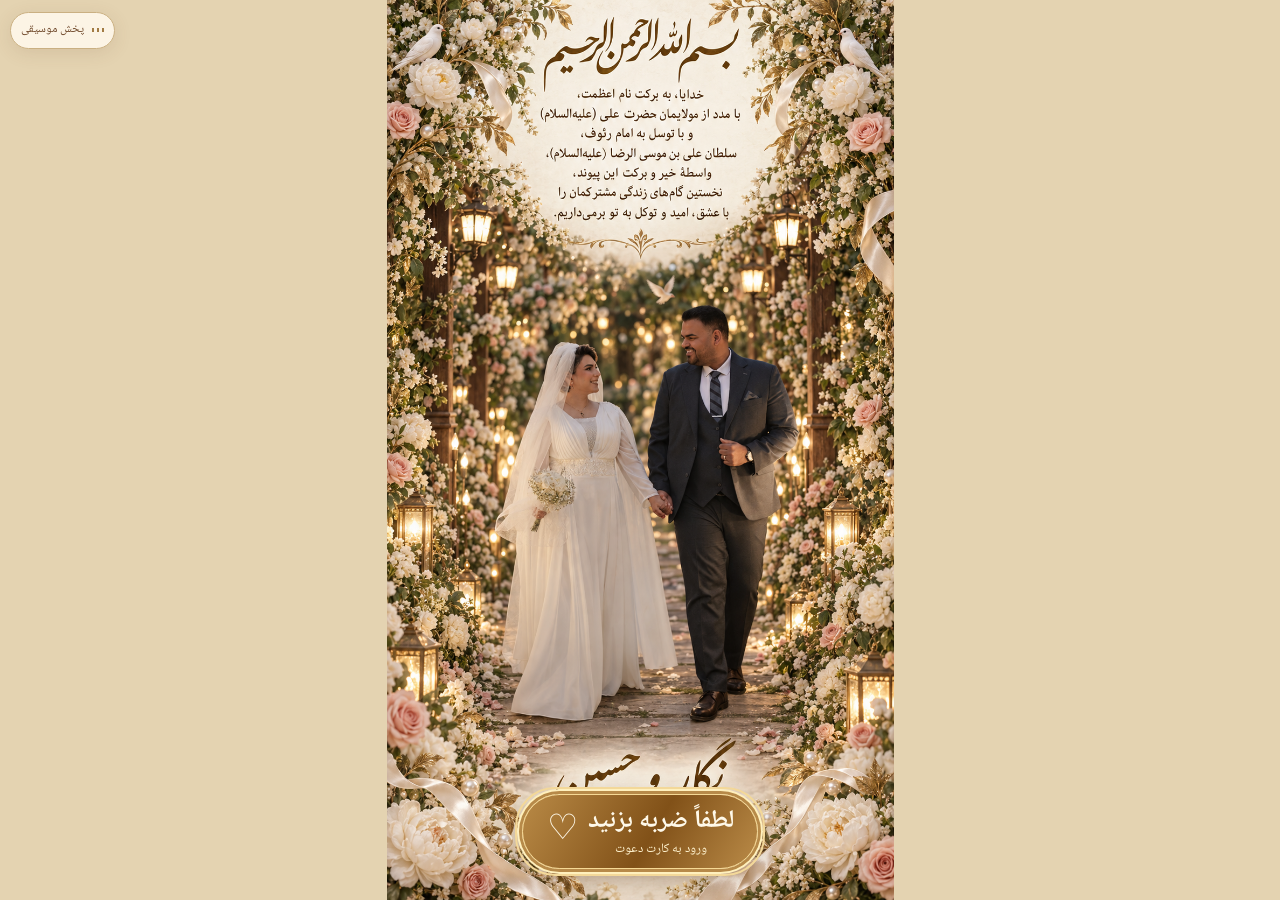
==== index.html @ 32329f30 "Make cover entry and scroll guidance clear and prominent" ====
<!doctype html>
<html lang="fa" dir="rtl">
<head>
<meta charset="utf-8"><meta name="viewport" content="width=device-width,initial-scale=1,viewport-fit=cover"><meta name="theme-color" content="#f6eedf"><meta name="referrer" content="no-referrer"><meta name="description" content="به جشن آغاز زندگی مشترک نگار و حسین دعوتید؛ چهارشنبه ۲۲ مهر ۱۴۰۵، باغ تالار قصر لِنا."><title>دعوت‌نامهٔ عاشقانهٔ نگار و حسین</title>
<link rel="preload" href="assets/NotoNaskh.ttf" as="font" type="font/ttf" crossorigin><link rel="preload" href="assets/NotoNastaliq.ttf" as="font" type="font/ttf" crossorigin><link rel="stylesheet" href="wedding.css?v=9">
<link rel="stylesheet" href="cover-motion.css?v=10c"><link rel="stylesheet" href="aqd.css?v=13"><link rel="stylesheet" href="navigation-cues.css?v=14"></head>
<body class="gate-open">
<section class="cover" id="gate" aria-label="کاور دعوت‌نامه نگار و حسین">
<img class="cover-photo" src="assets/cover.png" width="941" height="1672" fetchpriority="high" alt="نگار و حسین در میان گل‌های سفید و صورتی و پرندگان سفید؛ آغاز زندگی مشترک با عشق و توکل به خدا">
<div class="sr-only"><h1>به نام خدایی که نگار رو آفرید</h1><p>خدایا، به برکت نام اعظمت، با مدد از مولایمان حضرت علی علیه‌السلام و با توسل به امام رئوف، سلطان علی بن موسی الرضا علیه‌السلام، نخستین گام‌های زندگی مشترکمان را با عشق، امید و توکل به تو برمی‌داریم.</p></div>
<button id="enter-button" class="heart-button" type="button"><span class="entry-copy"><strong>لطفاً ضربه بزنید</strong><small>ورود به کارت دعوت</small></span><span class="button-heart" aria-hidden="true">♡</span></button>
<div class="cover-shutter shutter-left" aria-hidden="true"><img src="assets/cover.png" alt=""><i class="portal-flowers"></i></div><div class="cover-shutter shutter-right" aria-hidden="true"><img src="assets/cover.png" alt=""><i class="portal-flowers"></i></div><div class="portal-glow" aria-hidden="true"></div><div class="gate-flight" aria-hidden="true"><span class="portal-bird portal-bird-a"></span><span class="portal-bird portal-bird-b"></span></div>
</section>
<div id="card" hidden>
<div class="garden-background" aria-hidden="true"></div>
<button id="scroll-guide" class="scroll-guide" type="button" data-next-chapter hidden><span>ادامهٔ کارت پایین‌تر است</span><strong>صفحه را پایین ببرید</strong><span class="guide-arrow" aria-hidden="true">↓</span></button>

<main>
<section class="scene opening" id="welcome"><div class="floral-frame"><div class="focus-content">
<p class="eyebrow">به نام خدایی که نگار رو آفرید</p>
<p class="dedication">قصهٔ ما، به زیباترین فصلش رسید…</p>
<h1 class="couple-title" tabindex="-1" aria-label="نگار تگرگی و حسین کریمی"><span class="first-name bride-name">نگار</span><span class="couple-and" aria-hidden="true">و</span><span class="first-name groom-name">حسین</span><span class="surname bride-surname">تگرگی</span><span class="surname groom-surname">کریمی</span></h1>
<div class="fine-rule" aria-hidden="true"><span>♡</span></div>
<p class="opening-line">از میان تمام اتفاق‌های جهان،<br>ما به یکدیگر رسیدیم…</p>
<p class="opening-note">و حالا، آغاز «همیشه»‌مان را<br>با حضور شما جشن می‌گیریم.</p>
<p class="date-line">چهارشنبه، ۲۲ مهر ۱۴۰۵</p>
<button class="scroll-hint" type="button" data-next-chapter><strong>ادامهٔ کارت را ببینید</strong><span class="scroll-instruction">صفحه را پایین ببرید یا اینجا ضربه بزنید</span><span class="scroll-chevron" aria-hidden="true">⌄<br>⌄</span></button>
</div></div></section>
<section class="scene aqd-scene" id="aqd-invitation" aria-labelledby="aqd-title" hidden><div class="floral-frame"><div class="focus-content">
<p class="eyebrow">دعوتی ویژه، برای عزیزانِ نزدیکِ دل</p>
<h2 id="aqd-title">کنارِ سفرهٔ عقدمان</h2>
<div class="aqd-rings" aria-hidden="true"><i></i><i></i></div>
<p>پیش از آغاز جشن، دلمان می‌خواهد شیرین‌ترین «بله» زندگی‌مان را در جمعی صمیمی، با حضور شما و دعای خیرتان به زبان بیاوریم.</p>
<div class="aqd-time"><span>مهمان ویژهٔ مراسم عقد ما هستید</span><strong>ساعت ۶ عصر</strong><span>چهارشنبه، ۲۲ مهر ۱۴۰۵</span></div>
<p>خوشحال می‌شویم از ساعت شش عصر، کنار سفرهٔ عقد همراهمان باشید؛ تا نخستین لحظه‌های این پیوند، با مهر شما ماندگار شود.</p>
<p class="aqd-place">باغ تالار قصر لِنا</p>
<p class="aqd-after">و پس از آن، از ساعت هفت، جشن را با هم ادامه می‌دهیم.</p>
</div></div></section>
<section class="scene letter" id="invitation"><div class="floral-frame"><div class="focus-content">
<p class="eyebrow">نامه‌ای به عزیزترین‌هایمان</p><h2>این شادی، با شما کامل می‌شود</h2><p class="guest-name" id="hero-guest" hidden></p><p class="capacity" id="invited-label" hidden></p>
<p>دلمان می‌خواهد وقتی سال‌ها بعد از شب عروسی‌مان حرف می‌زنیم، میان خاطره‌ها، صدای خندهٔ شما باشد؛ گرمیِ نگاهتان و شوقِ لحظه‌هایی که کنار هم گذراندیم.</p>
<p>قصهٔ همراهیِ ما به شبی رسیده که قرار است آغاز یک عمر باشد؛ و برای این آغاز، چه آرزویی شیرین‌تر از بودنِ شما کنارمان؟</p>
<p>بیایید کنار هم بخندیم، برقصیم و خاطره بسازیم. حضور شما برای ما فقط آمدن به یک جشن نیست؛ سهمی عزیز از قشنگ‌ترین شب زندگی‌مان است.</p>
<p class="calligraphy closing-line">این شب، با شما خاطره می‌شود</p>
</div></div></section>
<section class="scene ceremony" id="schedule"><div class="floral-frame"><div class="focus-content">
<p class="eyebrow">قرارِ عاشقانهٔ ما</p><h2>شبی برای همیشه</h2><p class="date-line">چهارشنبه، ۲۲ مهر ۱۴۰۵</p>
<div class="timeline" id="timeline"></div>

</div></div></section>
<section class="scene countdown-scene" aria-labelledby="countdown-title"><div class="floral-frame"><div class="focus-content">
<p class="eyebrow">هر لحظه، نزدیک‌تر به شما</p><h2 id="countdown-title">تا شبِ یکی شدن</h2>
<p>هر روز که می‌گذرد، شوقِ دیدارتان بیشتر می‌شود؛<br>تا شبی که دست در دست هم، کنار شما جشن بگیریم.</p>
<div class="countdown-grid" aria-label="زمان باقی‌مانده تا مراسم"><div><strong data-unit="days">۰</strong><span>روز</span></div><div><strong data-unit="hours">۰</strong><span>ساعت</span></div><div><strong data-unit="minutes">۰</strong><span>دقیقه</span></div><div><strong data-unit="seconds">۰</strong><span>ثانیه</span></div></div>
<p class="calligraphy closing-line">چه خوش باشد این دیدار…</p>
</div></div></section>

<section class="scene rsvp-scene" id="rsvp"><div class="floral-frame"><div class="focus-content">
<p class="eyebrow">چشم‌به‌راه پاسخ شما هستیم</p><h2>کنارمان خواهید بود؟</h2>
<p>از همین حالا، به دیدنتان دل‌خوشیم. برای اینکه همه‌چیز را برای پذیرایی از شما و همراهان عزیزتان آماده کنیم، همین‌جا خبر آمدنتان را به ما بدهید.</p><p class="capacity" id="rsvp-capacity"></p>
<form id="rsvp-form" action="https://formspree.io/f/mzezrgra" method="post">
<input type="hidden" name="_subject" value="پاسخ کارت عروسی نگار و حسین"><input type="hidden" name="guest_id" id="guest-id">
<label for="rsvp-name">نام و نام خانوادگی شما</label><input name="name" id="rsvp-name" autocomplete="name" maxlength="160" required placeholder="نام عزیز شما">
<fieldset class="attendance"><legend>در این شب کنار ما هستید؟</legend><label class="choice"><input type="radio" name="attendance" value="yes" required><span>با عشق، کنارتان هستیم</span></label><label class="choice"><input type="radio" name="attendance" value="no" required><span>از دور، به شادی‌تان دل می‌دهیم</span></label></fieldset>
<div id="attendance-details"><div id="count-field"><label for="confirmed-count">تعداد کل مهمان‌ها، با احتساب خودتان</label><select name="count" id="confirmed-count" required></select></div><div id="extra-guests"></div></div>
<label for="guest-message">چند کلمه از دل شما، برای دل ما <small>اختیاری</small></label><textarea id="guest-message" name="message" rows="4" maxlength="1000" placeholder="آرزو، دعای خیر یا یادگاریِ مهربان شما…"></textarea>
<div class="honey" aria-hidden="true"><label>این قسمت را خالی بگذارید<input name="_gotcha" tabindex="-1" autocomplete="off"></label></div>
<button class="gold-button submit-button" type="submit">ثبت پاسخ با مهر <span aria-hidden="true">♡</span></button><p class="form-status" id="form-status" role="status" aria-live="polite"></p>
</form>
<p class="farewell">ممنون که در قصهٔ زندگی ما حضور دارید؛<br>چه در کنارمان، چه با مهری که از دور می‌فرستید.</p><p class="calligraphy signature">با عشق، نگار و حسین</p>
</div></div></section>
<section class="scene location-scene" id="location"><div class="floral-frame"><div class="focus-content">
<p class="eyebrow">نشانیِ یک شب به‌یادماندنی</p><h2>قرارمان در باغ</h2>
<div class="venue-name">باغ تالار قصر لِنا</div>
<p>در میان روشنایی باغ و عطر گل‌ها،<br>چشم‌به‌راه قدم‌های پرمهرتان هستیم.</p>
<p class="venue-address">بومهن، خیابان امام خمینی، خیابان کامیون‌داران</p>
<nav class="map-options" aria-label="انتخاب مسیریاب"><a href="https://maps.app.goo.gl/c9f9Rj69gz3WzVfR7" target="_blank" rel="noopener noreferrer"><svg viewBox="0 0 24 32" aria-hidden="true"><path fill="#4285f4" d="M12 0A12 12 0 0 0 0 12c0 8 12 20 12 20s12-12 12-20A12 12 0 0 0 12 0Z"/><path fill="#34a853" d="m12 32 8-13-8-4-8 4Z"/><path fill="#fbbc04" d="M0 12c0 4 2 7 4 10l8-10Z"/><path fill="#ea4335" d="M12 0A12 12 0 0 0 1 7l11 5Z"/><circle cx="12" cy="12" r="4.3" fill="white"/></svg><span>گوگل‌مپ</span></a><a href="https://nshn.ir/2eQbvksDPxtXQ-" target="_blank" rel="noopener noreferrer"><img src="assets/neshan-logo.png" alt="" width="30" height="30"><span>نشان</span></a><a href="https://waze.com/ul/htnkghw7t2" target="_blank" rel="noopener noreferrer"><img src="assets/waze.svg" alt="" width="30" height="30"><span>ویز</span></a></nav>
<div class="map-preview">
<iframe title="نمای هوایی باغ تالار قصر لِنا و راه‌های اطراف" loading="lazy" referrerpolicy="no-referrer-when-downgrade" src="https://maps.google.com/maps?cid=6140783805081963229&amp;hl=fa&amp;z=10&amp;t=k&amp;output=embed" tabindex="-1"></iframe>
<a class="map-open" href="https://maps.app.goo.gl/c9f9Rj69gz3WzVfR7" target="_blank" rel="noopener noreferrer" aria-label="باز کردن نقشهٔ باغ تالار قصر لِنا در گوگل مپ"><span>لمس کنید؛ قرارمان اینجاست ↗</span></a>
</div>
<a class="gold-button map-button" href="https://www.google.com/maps/dir/?api=1&amp;destination=35.7189859%2C51.8824581&amp;travelmode=driving" target="_blank" rel="noopener noreferrer">مسیریابی از محل شما</a>
</div></div></section>
</main>
<footer><p>۲۲ مهر ۱۴۰۵ <span aria-hidden="true">♡</span> آغازِ همیشهٔ ما</p></footer>
</div>
<button class="music-control paused" id="music-control" type="button" aria-label="پخش موسیقی" aria-pressed="false"><span class="music-bars" aria-hidden="true"><i></i><i></i><i></i></span><span id="music-label">پخش موسیقی</span></button>
<audio id="cover-music" loop autoplay preload="auto"><source src="assets/cover-music-v8.mp3" type="audio/mpeg"></audio>
<audio id="music" loop preload="metadata"><source src="assets/shodi-nooram.mp3" type="audio/mpeg"></audio>
<noscript><style>#gate{display:none!important}#card[hidden]{display:block!important}body{overflow:auto!important}.sky{display:none}</style><p>برای ثبت پاسخ، جاوااسکریپت مرورگر را فعال کنید.</p></noscript>
<script src="guest.js?v=6"></script><script src="wedding.js?v=14"></script><script src="garden.js?v=9"></script>
<script src="living-cover.js?v=10c"></script></body></html>
---- wedding.css ----
@font-face{font-family:Vazir;src:url('assets/Vazirmatn-Regular.woff2') format('woff2');font-display:swap;font-weight:100 900}@font-face{font-family:Gulzar;src:url('assets/Gulzar-Regular.ttf') format('truetype');font-display:swap;font-weight:400}
:root{--paper:#fcf7ed;--ink:#513d32;--muted:#80695a;--gold:#9b6c31;--rose:#956770;--line:#d4b783;--scroll-drift:0px;--bird-y:0px}*{box-sizing:border-box}html{width:100%;scroll-behavior:smooth;background:var(--paper);scroll-padding-top:24px}body{margin:0;width:100%;min-width:0;overflow-x:clip;color:var(--ink);font-family:Vazir,Tahoma,sans-serif;font-size:17px;line-height:2.15;background:var(--paper)}body.gate-open{overflow:hidden}button,input,select,textarea{font:inherit}button,a{-webkit-tap-highlight-color:transparent}button{cursor:pointer}img{display:block;max-width:100%}[hidden]{display:none!important}.sr-only,.honey{position:absolute;width:1px;height:1px;overflow:hidden;clip-path:inset(50%);white-space:nowrap}.gold-button:focus-visible,button:focus-visible,a:focus-visible{outline:3px solid #8a5c33;outline-offset:5px}p{margin:0 0 20px}button,a,input,textarea,select{touch-action:manipulation}
.cover{position:fixed;inset:0;width:100%;height:100%;height:100dvh;z-index:100;overflow:hidden;background:#d3b787;isolation:isolate}.cover-photo{position:absolute;inset:0;width:100%;height:100%;max-width:none;object-fit:cover;object-position:center;transition:transform 1.6s cubic-bezier(.2,.7,.3,1),filter 1.6s,opacity 1.6s}.heart-button{position:absolute;z-index:2;bottom:max(3.5%,env(safe-area-inset-bottom));left:50%;transform:translateX(-50%);display:flex;align-items:center;justify-content:center;gap:12px;width:210px;max-width:70%;min-height:52px;padding:7px 24px;border:1px solid #f6d995;border-radius:40px;color:#fff9e9;background:linear-gradient(125deg,#a87838,#704512 55%,#b98642);box-shadow:0 0 0 3px #8b5f2880,0 0 0 4px #e9c77f,0 8px 28px #55330c50;font-size:17px;animation:heartbeat 2.2s ease-in-out infinite;white-space:nowrap}.button-heart{font-size:28px;line-height:1}.cover.leaving .cover-photo{transform:scale(1.1);filter:blur(6px);opacity:0}.cover.leaving .heart-button{animation:none;opacity:0;transition:opacity .3s}.cover.leaving{background:var(--paper)}@keyframes heartbeat{0%,23%,50%,100%{transform:translateX(-50%) scale(1)}9%{transform:translateX(-50%) scale(1.045)}16%{transform:translateX(-50%) scale(1)}33%{transform:translateX(-50%) scale(1.025)}}
.garden-background{position:fixed;inset:-4%;pointer-events:none;background:var(--paper) url('assets/floral-frame.png') center/cover;opacity:.5;filter:blur(7px);z-index:-1}.scene{position:relative;min-height:100svh;display:flex;justify-content:center;align-items:center;width:100%;padding:0;isolation:isolate}.floral-frame{width:100%;min-height:100svh;position:relative;display:flex;align-items:center;justify-content:center;padding:110px 11% 100px;background:var(--paper) url('assets/floral-frame.png') center/100% 100% no-repeat;box-shadow:0 10px 55px #7a58250b}.focus-content{position:relative;width:100%;max-width:500px;text-align:center;filter:blur(var(--focus-blur,0px));opacity:var(--focus-opacity,1);transform:translateY(var(--focus-y,0px));will-change:filter,opacity;transition:filter .16s linear,opacity .16s linear,transform .2s linear}.rsvp-scene .focus-content:focus-within{filter:none!important;opacity:1!important;transform:none!important}.eyebrow{font-size:14px;color:var(--gold);margin:0 0 12px}.dedication{margin:20px 0 0;font-size:15px}.guest-name{color:#765345;font-size:19px;margin:4px 0 8px;overflow-wrap:anywhere}.capacity{font-size:14px;color:var(--rose);margin:8px 0 20px}.calligraphy,h1,h2{font-family:Gulzar,serif;font-weight:400;color:#795023}.couple-title{font-size:clamp(52px,14vw,96px);line-height:2.1;margin:0 -10px;padding:0;white-space:nowrap}.couple-title span{font-size:.48em;color:#b18b53;margin:0 .05em}.fine-rule{display:flex;align-items:center;justify-content:center;gap:16px;color:#b28649;margin:14px auto 24px;width:76%}.fine-rule:before,.fine-rule:after{content:"";height:1px;flex:1;background:linear-gradient(90deg,transparent,#b28a4b,transparent)}.fine-rule span{font-size:21px}.opening-line{font-size:18px;line-height:2.4;color:#674b3d;margin-bottom:20px}.opening-note{font-size:16px;color:var(--muted);line-height:2.15}.date-line{font-size:16px;color:#785c40;margin:24px 0 16px;font-weight:bold}.scroll-hint{font-size:13px;color:#886b49;margin:30px 0 0}.scroll-hint span{display:block;font-size:24px;animation:float 3.5s ease-in-out infinite}.focus-content h2{font-size:clamp(32px,8.5vw,52px);line-height:2.2;margin:0 0 26px}.letter p:not(.eyebrow):not(.closing-line){text-align:justify;text-align-last:center;line-height:2.5}.closing-line{font-size:30px;line-height:2.3;margin:30px 0 0}.timeline{margin-top:28px}.timeline-item{padding:20px 0;border-bottom:1px solid #ceb48780}.timeline-item:last-child{border:0}.timeline-time{font-size:15px;direction:rtl;color:#956c37}.timeline-copy strong{display:block;font-size:20px;color:#785240;margin:5px 0}.timeline-copy span{display:block;font-size:15px;color:#806b5e;line-height:2}.hospitality{font-size:16px;color:#895568}.afterparty{font-size:15px;line-height:2.3}.countdown-grid{display:grid;grid-template-columns:repeat(4,minmax(0,1fr));gap:6px;margin:34px -5px 16px}.countdown-grid div{border:1px solid #d4b783;border-radius:60px 60px 12px 12px;background:#fff9ed90;padding:20px 3px 14px;box-shadow:inset 0 0 0 4px #fbf4e7}.countdown-grid strong{font-size:clamp(24px,7vw,42px);line-height:1.7;font-weight:400;color:#925e67;font-variant-numeric:tabular-nums;display:block}.countdown-grid span{font-size:13px;color:#846b58}.venue-name{font-size:24px;color:#825442;margin:20px 0 26px}.gold-button{display:inline-flex;gap:10px;align-items:center;justify-content:center;min-height:54px;padding:11px 24px;border:1px solid #e5c58f;outline:1px solid #aa8047;outline-offset:3px;border-radius:35px;background:linear-gradient(120deg,#ba8d50,#8d5d28);color:#fffaf0;text-decoration:none;font-size:16px;box-shadow:0 8px 22px #80623d25;transition:transform .2s,box-shadow .2s}.gold-button:hover{box-shadow:0 10px 25px #80623d40;transform:translateY(-2px)}.map-button{margin:25px 0 10px}.map-button span{font-size:26px;line-height:1}.rsvp-scene .floral-frame{padding-top:110px;padding-bottom:90px}.rsvp-scene h2{margin-bottom:12px}.rsvp-scene .focus-content>p:not(.eyebrow):not(.signature){font-size:16px}form{text-align:right;margin:30px 0 0}form>label,#count-field>label{display:block;margin:20px 0 8px;font-size:15px;color:#624b3d}form small{font-size:12px;color:#8d8074}input:not([type=radio]),select,textarea{width:100%;min-width:0;max-width:100%;border:1px solid #d4be9b;border-radius:12px;background:#fffcf5e6;color:#4d3d34;padding:14px;font-size:16px;outline:none}textarea{resize:vertical;line-height:2;min-height:130px}input:focus,select:focus,textarea:focus{border-color:#a2743d;box-shadow:0 0 0 3px #a2743d20}fieldset{padding:0;margin:24px 0;border:0;min-width:0}legend{padding:0;margin:0 0 12px;font-size:15px}.choice{display:flex;gap:10px;align-items:center;min-height:56px;padding:12px;border:1px solid #d8c5a6;margin:10px 0;border-radius:12px;font-size:14px;background:#fffbf4a6;cursor:pointer}.choice:has(input:checked){border-color:#ac8145;background:#f0e2caa6}.choice input{accent-color:#a27845;width:19px;height:19px;flex:0 0 19px}.extra-person{border:1px solid #d6bda0;border-radius:14px;padding:16px;background:#f9eee18f}.extra-person legend{padding:0 8px}.extra-person label{display:block;font-size:14px;margin:8px 0 16px}.extra-person input{margin-top:7px}.submit-button{width:100%;margin-top:24px}.submit-button:disabled{opacity:.7;cursor:wait}.form-status{text-align:center;font-size:14px;line-height:2;min-height:28px;margin:20px 0;overflow-wrap:anywhere}.success{color:#3e684b}.error{color:#9c413c}.farewell{margin:25px 0 0!important}.signature{font-size:32px;line-height:2.2;margin:14px 0 0}footer{text-align:center;padding:20px 25px 100px;color:#917351;font-size:13px}footer span{padding:0 12px}.music-control{position:fixed;z-index:120;bottom:max(14px,env(safe-area-inset-bottom));left:14px;display:flex;align-items:center;gap:8px;border:1px solid #cab082;border-radius:40px;padding:10px 13px;color:#714b2c;background:#fff9edeb;backdrop-filter:blur(12px);box-shadow:0 4px 18px #714b2c20;font-size:12px;min-height:43px}.music-bars{height:16px;display:flex;align-items:center;gap:3px}.music-bars i{display:block;width:2px;height:12px;background:#a27b43;animation:bars .8s ease-in-out infinite alternate}.music-bars i:nth-child(2){animation-delay:-.3s}.music-bars i:nth-child(3){animation-delay:-.5s}.paused .music-bars i{animation-play-state:paused;height:4px}@keyframes bars{to{height:4px}}@keyframes float{50%{transform:translateY(7px)}}
.sky,.gate-flight{position:fixed;inset:0;z-index:4;pointer-events:none;overflow:hidden}.bird{position:absolute;display:block;width:clamp(72px,18vw,125px);height:clamp(72px,18vw,125px);filter:drop-shadow(0 8px 6px #75573020)}.bird i{display:block;width:100%;height:100%;background-image:url('assets/dove-sprite.png');background-size:400% 200%;background-repeat:no-repeat;animation:wingbeat 1.25s steps(1,end) infinite}.bird-one{top:14%;left:-12px;transform:translateY(var(--bird-y));animation:drift-left 9s ease-in-out infinite}.bird-two{top:70%;right:-12px;transform:scaleX(-1);animation:drift-right 11s ease-in-out infinite}.bird-two i{animation-delay:-.6s}.gate-flight .bird{opacity:0}.leaving .gate-flight .bird-one{animation:gatebird-one 1.9s ease-in-out both}.leaving .gate-flight .bird-two{animation:gatebird-two 1.9s ease-in-out .1s both}@keyframes wingbeat{0%{background-position:0% 0%}12.5%{background-position:33.333% 0%}25%{background-position:66.666% 0%}37.5%{background-position:100% 0%}50%{background-position:0% 100%}62.5%{background-position:33.333% 100%}75%{background-position:66.666% 100%}87.5%{background-position:100% 100%}}@keyframes drift-left{0%,100%{translate:0 var(--bird-y)}50%{translate:12px calc(var(--bird-y) + 16px)}}@keyframes drift-right{0%,100%{translate:0 calc(var(--bird-y) * -.5)}50%{translate:-12px calc(var(--bird-y) * -.5 - 18px)}}@keyframes gatebird-one{0%{opacity:0;translate:-80px 150px}15%,75%{opacity:1}100%{opacity:0;translate:75vw -120px;scale:1.25}}@keyframes gatebird-two{0%{opacity:0;translate:80px 100px}15%,75%{opacity:1}100%{opacity:0;translate:-75vw -260px;scale:1.25}}
@media(min-width:760px){.scene{padding:36px 0}.floral-frame{width:min(760px,100%);padding:125px 90px;min-height:960px}.cover-photo{object-fit:contain;background:#e4d3b1}.cover:before{content:"";position:absolute;inset:0;background:url('assets/cover.png') center/cover;filter:blur(35px);scale:1.15}.sky .bird-one{left:calc(50% - 400px)}.sky .bird-two{right:calc(50% - 400px)}.heart-button{bottom:4%}.rsvp-scene .floral-frame{padding:130px 95px 100px}}
@media(max-width:370px){body{font-size:16px}.floral-frame{padding-inline:10%;padding-top:90px;padding-bottom:85px}.couple-title{font-size:48px}.focus-content h2{font-size:31px}.guest-name{font-size:17px}.bird{width:65px;height:65px}.choice{font-size:13px;padding:10px 8px}.heart-button{font-size:16px;width:190px}}
@media(prefers-reduced-motion:reduce){html{scroll-behavior:auto}*,*:before,*:after{animation:none!important;transition:none!important}.focus-content{filter:none!important;opacity:1!important;transform:none!important}.sky .bird{translate:none!important}}
/* Chapter six: independent sculptural botanicals, never a stretched frame. */
@font-face{font-family:Sahel;src:url('assets/Sahel.woff2') format('woff2');font-display:swap;font-weight:400}
@font-face{font-family:Aref;src:url('assets/ArefRuqaa-Bold.ttf') format('truetype');font-display:swap;font-weight:700}
body{font-family:Sahel,Tahoma,sans-serif;color:#4e3c34;background:#faf5e9;line-height:2.2}
.garden-background{background:radial-gradient(ellipse at 12% 20%,#e8d5b650,transparent 55%),#f9f2e5;filter:none;opacity:1}
.scene{overflow:clip;--bloom:1;--bud-opacity:0;--bloom-scale:1;--scroll-sway:0deg;--dance-x:20px;--dance-turn:0deg;--flight-x:0px;--flight-y:0px}
.floral-frame{padding:155px 12% 190px;min-height:100svh;background:radial-gradient(ellipse at 45% 10%,#fffdf5 0%,#faf4e8 65%,#f0e4d1 100%);box-shadow:inset 0 0 70px #b49a6630;overflow:clip;isolation:isolate}
.garden-art{position:absolute;inset:0;pointer-events:none;z-index:-1;overflow:hidden}
.gold-outline{position:absolute;inset:25px 20px;border:1px solid #b39357;box-shadow:inset 0 0 0 3px #fff9eb, inset 0 0 0 4px #d3b77999,0 0 0 2px #e6d6b288;border-radius:48% 48% 22px 22px / 90px 90px 22px 22px}
.bouquet,.leaf-sprig,.rose i{display:block;background-image:url('assets/botanical-atlas-v6.png');background-size:200% 200%;background-repeat:no-repeat;aspect-ratio:1;width:100%;filter:drop-shadow(0 5px 4px #71502225)}
.bouquet{position:absolute;width:clamp(145px,43vw,270px);background-position:0 0;transform-origin:20% 20%;animation:bouquet-breathe 7s ease-in-out infinite alternate}
.corner-a{left:-33px;top:-25px;rotate:-25deg}.corner-b{right:-45px;top:-16px;rotate:70deg;animation-delay:-3s}.corner-c{left:-53px;bottom:-26px;rotate:-50deg;animation-delay:-2s}.corner-d{right:-35px;bottom:-37px;rotate:165deg;animation-delay:-4s}
.leaf-sprig{position:absolute;width:clamp(72px,22vw,130px);background-position:100% 100%;transform-origin:50% 90%;animation:leaf-sway 4.8s ease-in-out var(--delay) infinite alternate;rotate:var(--scroll-sway)}
.leaf-a{left:-30px;top:28%;--tilt:25deg}.leaf-b{right:-30px;top:41%;--tilt:-30deg;scale:-1 1}.leaf-c{left:-33px;bottom:24%;--tilt:20deg}.leaf-d{right:-36px;bottom:14%;--tilt:-15deg;scale:-1 1}
.rose{position:absolute;display:block;width:clamp(60px,17vw,106px);aspect-ratio:1;animation:rose-sway 6s ease-in-out var(--delay) infinite alternate;rotate:var(--scroll-sway)}
.rose i{position:absolute;inset:0;transition:opacity .12s linear,transform .18s linear}.rose-bud{background-position:100% 0;opacity:var(--bud-opacity);transform:scale(.83)}.rose-bloom{background-position:0 100%;opacity:var(--bloom);transform:scale(var(--bloom-scale)) rotate(calc(var(--bloom) * 18deg))}
.rose-a{left:-15px;top:36%}.rose-b{right:-20px;top:57%}.rose-c{left:5px;bottom:14%;width:50px}.rose-d{right:17px;top:17%;width:45px}
.pearl-chain{position:absolute;width:12px;height:140px;display:block;transform-origin:50% 0;rotate:var(--scroll-sway);animation:pearl-swing 4s ease-in-out var(--delay) infinite alternate;filter:drop-shadow(2px 3px 2px #8a674830)}
.pearl-chain:before{content:"";position:absolute;top:0;bottom:0;left:5px;width:1px;background:#b69a6780}.pearl-chain i{position:absolute;top:calc(var(--n) * 10px);left:0;width:9px;height:9px;border-radius:50%;background:radial-gradient(circle at 32% 28%,white 8%,#fff9eb 33%,#d2bca1 72%,#ab8c66);box-shadow:inset -1px -1px 1px #9e805050}
.pearl-chain i:last-child{width:14px;height:18px;left:-2px;border-radius:50% 50% 48% 48%}.pearl-a{left:34px;top:105px}.pearl-b{right:30px;bottom:80px}
.calligraphy,h1,h2{font-family:Aref,Georgia,serif;font-weight:700;color:#765027}.couple-title{font-size:clamp(45px,13vw,80px);line-height:1.8;margin:22px -10px 8px;white-space:nowrap}.focus-content h2{font-size:clamp(30px,8.4vw,46px);line-height:1.95;margin-bottom:25px}.eyebrow{font-size:15px;line-height:2.2;color:#91713e}.opening .eyebrow{font-family:Aref,serif;font-size:22px;color:#7c5831;line-height:2.1}.dedication{font-size:15px;color:#92715a;margin:22px 0 4px}.opening-line{font-family:Aref,serif;font-size:24px;line-height:1.9}.opening-note{font-size:17px;line-height:2.2}.fine-rule{margin:20px auto 24px}.closing-line{font-size:27px;line-height:2.1}.letter p:not(.eyebrow):not(.closing-line){line-height:2.45}.signature{font-size:29px;line-height:2}.date-line{font-weight:400}.guest-name{font-family:Aref,serif;font-size:24px}.timeline-copy strong{font-size:20px;font-weight:400;color:#79503b}.timeline-copy span,.afterparty{font-size:16px}.timeline-time{font-size:17px;color:#996d36}.hospitality{font-family:Aref,serif;font-size:24px}.ceremony .floral-frame{padding-bottom:200px}.rsvp-scene .floral-frame{padding-top:155px;padding-bottom:190px}.rsvp-scene .focus-content{z-index:3}.choice{font-size:15px}.music-control{font-family:Sahel,sans-serif}
.chapter-bird{position:absolute;width:clamp(56px,16vw,100px);aspect-ratio:1;pointer-events:none;z-index:2;opacity:.95;filter:drop-shadow(0 5px 4px #7c61472b);animation:chapter-flight 5.4s ease-in-out infinite alternate;translate:var(--flight-x) var(--flight-y)}
.chapter-bird-0{left:-10px;top:25%;transform:rotate(-9deg)}.chapter-bird-1{right:-10px;top:65%;scale:-1 1;animation-delay:-2.6s}.chapter-bird canvas{width:100%;height:100%;display:block}.scene:nth-child(even) .chapter-bird-0{top:51%}.scene:nth-child(even) .chapter-bird-1{top:18%}
.dance-stage{position:absolute;bottom:22px;left:0;width:100%;height:152px;pointer-events:none;z-index:2}.dancing-couple{position:absolute;bottom:0;left:0;width:120px;height:142px;transform:translate3d(var(--dance-x),0,0) rotate(var(--dance-turn));transition:transform .18s linear;filter:drop-shadow(0 7px 4px #66503e20)}.tango-sprite{display:block;position:absolute;bottom:0;width:120px;height:120px;animation:tango-sway 3.6s ease-in-out infinite}
.garden-art *, .chapter-bird, .tango-sprite{animation-play-state:paused}.garden-active .garden-art *, .garden-active .chapter-bird,.garden-active .tango-sprite{animation-play-state:running}
.bird i{animation-duration:.52s}.gate-flight .bird{width:110px;height:110px}
.venue-address{font-size:15px;color:#816749}.map-preview{position:relative;width:100%;height:280px;margin:24px 0;border:1px solid #be9d65;border-radius:100px 100px 16px 16px;overflow:hidden;background:#e7e1d1;box-shadow:0 8px 25px #71532925}.map-preview iframe{width:100%;height:100%;border:0;display:block;pointer-events:none}.map-open{position:absolute;inset:0;display:flex;align-items:flex-end;justify-content:center;text-decoration:none;padding-bottom:14px}.map-open span{padding:7px 12px;background:#fff9eff0;border:1px solid #d3b98c;border-radius:25px;color:#654b30;font-size:14px;box-shadow:0 3px 12px #0002}.map-button{font-size:15px;padding-inline:16px}.map-open:focus-visible{outline-offset:-5px}
@keyframes bouquet-breathe{from{transform:rotate(-1.5deg) translateY(0)}to{transform:rotate(1.5deg) translateY(3px)}}
@keyframes leaf-sway{from{transform:rotate(calc(var(--tilt) - 5deg))}to{transform:rotate(calc(var(--tilt) + 5deg))}}
@keyframes rose-sway{from{transform:rotate(-4deg) translateY(0)}to{transform:rotate(4deg) translateY(4px)}}
@keyframes pearl-swing{from{transform:rotate(-7deg)}to{transform:rotate(7deg)}}
@keyframes chapter-flight{from{transform:translate3d(0,-5px,0) rotate(-5deg)}to{transform:translate3d(8px,7px,0) rotate(5deg)}}
@keyframes tango-sway{0%,100%{transform:translateY(0) rotate(-1deg)}50%{transform:translateY(-3px) rotate(1deg)}}
@media(min-width:760px){.floral-frame{width:min(760px,100%);padding:170px 110px 210px;min-height:960px}.rsvp-scene .floral-frame{padding:170px 110px 210px}.garden-art{z-index:-1}.scene{padding:25px 0}.rose-a{left:6px}.rose-b{right:6px}.chapter-bird-0{left:12px}.chapter-bird-1{right:12px}.map-preview{height:340px}}
@media(max-width:370px){.floral-frame{padding:145px 12% 170px}.rsvp-scene .floral-frame{padding:145px 12% 175px}.couple-title{font-size:43px}.opening .eyebrow{font-size:20px}.focus-content h2{font-size:29px}.opening-line{font-size:23px}.choice{font-size:14px}.map-preview{height:260px}.bouquet{width:145px}.pearl-a{left:26px}.pearl-b{right:24px}.gold-outline{inset-inline:13px}.dancing-couple,.tango-sprite{width:110px;height:110px}}
@media(prefers-reduced-motion:reduce){.garden-art *,.chapter-bird,.tango-sprite{animation:none!important}.rose-bud{opacity:0}.rose-bloom{opacity:1;transform:none}.chapter-bird{translate:none!important}.dancing-couple{transition:none!important}}

/* Keep corner bouquets outside the reading column at every viewport. */
.bouquet{width:clamp(145px,42vw,220px);transform-origin:50% 50%}.corner-a{left:-52px;top:-45px}.corner-b{right:-58px;top:-48px}.corner-c{left:-62px;bottom:-45px}.corner-d{right:-58px;bottom:-50px}
/* V7 — Persian editorial typography, orchid borders, scene-specific motion. */
@font-face{font-family:Nastaliq;src:url('assets/NotoNastaliq.ttf') format('truetype');font-display:swap;font-weight:400 700}
@font-face{font-family:Naskh;src:url('assets/NotoNaskh.ttf') format('truetype');font-display:swap;font-weight:400 700}
body{font-family:Naskh,Tahoma,serif;font-size:19px;line-height:2.05;color:#624a3f}
.calligraphy,h1,h2,.opening .eyebrow,.opening-line,.guest-name{font-family:Nastaliq,serif;font-weight:400}
.couple-title{font-size:clamp(42px,12vw,70px);line-height:2.65;margin:4px -12px 0;color:#80592d;font-weight:400;white-space:nowrap;padding-bottom:14px}
.couple-title span{font-family:Naskh,serif;font-size:.6em;margin:0 .09em}
.opening .eyebrow{font-size:clamp(18px,5vw,26px);line-height:2.9;margin-bottom:10px}
.eyebrow{font-family:Naskh,serif;font-weight:500;font-size:17px;letter-spacing:0}
.dedication{font-size:17px;margin:14px 0 0;color:#977361}
.opening-line{font-size:clamp(20px,5.6vw,30px);line-height:2.75;margin:18px 0 28px}
.opening-note{font-size:19px;line-height:2.15}.date-line{font-size:18px}
.focus-content h2{font-size:clamp(25px,6.7vw,37px);line-height:2.75;margin:0 0 27px;font-weight:400}
.letter p:not(.eyebrow):not(.closing-line){text-align:center;line-height:2.2}.closing-line{font-size:24px;line-height:2.7;margin-top:30px}.signature{font-size:27px;line-height:2.7}
.guest-name{font-size:23px;line-height:2.8}.capacity{font-size:17px;line-height:1.9}.timeline-time{font-size:20px}.timeline-copy strong{font-size:23px;line-height:1.8;margin:12px 0}.timeline-copy span{font-size:19px;line-height:2.1}.timeline-item{padding:26px 0}.venue-address{font-size:18px}.venue-name{font-size:28px}.rsvp-scene .focus-content>p:not(.eyebrow):not(.signature){font-size:18px}.choice{font-size:17px}form>label,#count-field>label,legend{font-size:18px}.music-control{font-family:Naskh,serif}
.floral-frame{padding:175px 14% 215px;background:radial-gradient(ellipse at 50% 30%,#fffdf6 5%,#faf3e6 72%,#eddcc2);overflow:clip}.rsvp-scene .floral-frame{padding:175px 14% 215px}.focus-content{z-index:3}.garden-art{z-index:-1}
.bouquet{background-image:url('assets/romantic-atlas-v7.png');width:clamp(185px,50vw,280px);background-position:0 0;rotate:var(--scroll-sway);transform-origin:center}
.corner-a{left:-67px;top:-58px}.corner-b{right:-73px;top:-58px;background-position:100% 0;scale:-1 1}.corner-c{left:-70px;bottom:-50px;scale:1 -1;background-position:100% 0}.corner-d{right:-68px;bottom:-52px;scale:-1 -1}
.orchid-spray{position:absolute;top:var(--edge-y);width:clamp(108px,27vw,165px);aspect-ratio:1;background:url('assets/romantic-atlas-v7.png') 0 0/200% 200% no-repeat;filter:drop-shadow(0 4px 3px #80603925);animation:orchid-sway 6s ease-in-out var(--delay) infinite alternate;rotate:var(--scroll-sway);transform-origin:15% 50%}.spray-0{left:-65px}.spray-1{right:-65px;scale:-1 1;background-position:100% 0}
.leaf-a,.leaf-c{left:-37px}.leaf-b,.leaf-d{right:-38px}.rose-a{left:-25px}.rose-b{right:-27px}.rose-c,.rose-d{width:42px}.rose-d{right:-4px}.rose-c{left:-4px}.pearl-a{left:24px}.pearl-b{right:23px}.gold-outline{inset:24px 19px}
.chapter-motif{position:absolute;bottom:24px;left:50%;width:170px;height:170px;translate:-50% 0;pointer-events:none;z-index:2;transform:translateX(calc(var(--flight-x) * .5));transition:transform .15s linear}.songbirds,.butterfly-pair{display:block;position:absolute;inset:0;background:url('assets/romantic-atlas-v7.png') 0 100%/200% 200% no-repeat;filter:drop-shadow(0 7px 5px #735a3922);animation:lovebirds 4.3s ease-in-out infinite;transform-origin:50% 80%}.butterfly-pair{background-position:100% 100%;animation:butterfly-dance 3.4s ease-in-out infinite}.song-note{position:absolute;font-family:Georgia,serif;font-size:23px;color:#b18a4a;left:48%;top:22%;animation:song 3s ease-out infinite}.note-b{animation-delay:1.5s;left:63%}.moon-jewel{font:100px/1 Georgia,serif;color:#c09a54;text-shadow:0 4px 15px #ba904347;position:absolute;left:28%;top:22%;animation:moon-sway 6s ease-in-out infinite}.orbit-heart{position:absolute;left:32%;top:32%;font:38px Georgia;color:#b37b85;animation:orbit 8s linear infinite}.dance-stage{bottom:23px;height:160px}.dancing-couple,.tango-sprite{width:140px;height:140px}.romantic-sky{position:fixed;inset:0;width:100%;height:100%;z-index:5;pointer-events:none}
.chapter-motif *{animation-play-state:paused}.garden-active .chapter-motif *{animation-play-state:running}.chapter-bird{width:64px}.chapter-bird-0{left:-15px}.chapter-bird-1{right:-15px}
.map-options{display:flex;gap:9px;justify-content:center;margin:20px -5px}.map-options a{flex:1;display:flex;flex-direction:column;align-items:center;justify-content:center;gap:6px;padding:12px 4px 8px;border:1px solid #ccb489;border-radius:18px;background:#fffaf0c9;text-decoration:none;color:#745231;font-size:16px;box-shadow:0 5px 12px #8060390d}.map-options img,.map-options svg{height:28px;width:28px;object-fit:contain}.map-options a:hover{background:#f6e7ce}.map-preview{margin-top:18px}.map-button{font-size:17px}
/* Give the embedded names breathing room above the cover button. */
.heart-button{bottom:max(3.3%,env(safe-area-inset-bottom));width:184px;min-height:43px;padding:3px 17px;font-family:Naskh,serif;font-size:17px;gap:8px}.button-heart{font-size:25px}.gate-open .music-control{bottom:auto;top:max(12px,env(safe-area-inset-top));left:10px;min-height:35px;padding:5px 10px;background:#fff9eddf}
/* Two full-size image layers preserve the cover proportions as the garden opens. */
.cover-shutter{position:absolute;inset:0;pointer-events:none;visibility:hidden;overflow:hidden;will-change:transform;z-index:1}.cover-shutter img{position:absolute;width:100%;height:100%;max-width:none;object-fit:cover;object-position:center}.shutter-left{clip-path:inset(0 50% 0 0)}.shutter-right{clip-path:inset(0 0 0 50%)}
.portal-flowers{position:absolute;top:0;width:70vw;max-width:450px;aspect-ratio:1;background:url('assets/romantic-atlas-v7.png') 0 0/200% 200%;opacity:0;filter:drop-shadow(0 12px 12px #6a4c3933)}.shutter-left .portal-flowers{left:-12%;rotate:-20deg}.shutter-right .portal-flowers{right:-12%;scale:-1 1;background-position:100% 0}
.cover.leaving{background:transparent;pointer-events:none}.cover.leaving .cover-photo{opacity:0;transform:none;filter:none;transition:none}.leaving .cover-shutter{visibility:visible}.leaving .shutter-left{animation:curtain-left 2.4s cubic-bezier(.55,0,.18,1) both}.leaving .shutter-right{animation:curtain-right 2.4s cubic-bezier(.55,0,.18,1) both}.leaving .portal-flowers{animation:portal-bloom 2.4s ease both}.portal-glow{position:absolute;inset:-20%;opacity:0;z-index:2;pointer-events:none;background:radial-gradient(ellipse at center,#fff8df 0, #f4d49499 18%,transparent 60%);mix-blend-mode:screen}.leaving .portal-glow{animation:gold-reveal 2.4s ease both}.portal-bird{position:absolute;top:60%;width:110px;height:110px;opacity:0}.portal-bird canvas{width:100%;height:100%}.portal-bird-a{left:15%}.portal-bird-b{right:15%;scale:-1 1}.leaving .portal-bird-a{animation:portal-flight-a 2.4s ease-in-out both}.leaving .portal-bird-b{animation:portal-flight-b 2.4s ease-in-out both}.arriving .opening .focus-content{animation:welcome-reveal 2.4s ease both}
@keyframes curtain-left{0%,12%{transform:translateX(0) rotate(0)}100%{transform:translateX(-105%) rotate(-7deg)}}@keyframes curtain-right{0%,12%{transform:translateX(0) rotate(0)}100%{transform:translateX(105%) rotate(7deg)}}@keyframes gold-reveal{0%,100%{opacity:0;transform:scale(.7)}30%{opacity:.95}70%{opacity:.4;transform:scale(1.2)}}@keyframes portal-bloom{0%{opacity:0;transform:scale(.7)}30%,100%{opacity:1;transform:scale(1.1)}}@keyframes portal-flight-a{0%{opacity:0;translate:-60px 120px}20%,75%{opacity:1}100%{opacity:0;translate:60vw -65vh;rotate:-20deg}}@keyframes portal-flight-b{0%{opacity:0;translate:60px 140px}25%,75%{opacity:1}100%{opacity:0;translate:-60vw -55vh;rotate:20deg}}@keyframes welcome-reveal{0%,18%{opacity:0;transform:translateY(24px) scale(.96);filter:blur(7px)}100%{opacity:1;transform:none;filter:none}}
@keyframes orchid-sway{from{transform:rotate(-3deg) translateY(-2px)}to{transform:rotate(3deg) translateY(3px)}}@keyframes lovebirds{0%,100%{transform:rotate(-2deg) translateY(0)}50%{transform:rotate(2deg) translateY(-4px)}}@keyframes butterfly-dance{0%,100%{transform:translate(-8px,2px) rotate(-8deg) scaleX(.85)}50%{transform:translate(8px,-12px) rotate(6deg) scaleX(1)}}@keyframes song{0%{opacity:0;translate:0 0}25%{opacity:.7}100%{opacity:0;translate:12px -34px}}@keyframes moon-sway{50%{transform:rotate(12deg)}}@keyframes orbit{from{transform:rotate(0) translateX(60px) rotate(0)}to{transform:rotate(360deg) translateX(60px) rotate(-360deg)}}
@media(min-width:760px){.floral-frame,.rsvp-scene .floral-frame{padding:200px 115px 240px}.cover-shutter img{object-fit:contain}.cover-shutter{background:#e4d3b1}.orchid-spray{width:180px}.spray-0{left:-85px}.spray-1{right:-85px}.couple-title{font-size:76px}.corner-a,.corner-c{left:-75px}.corner-b,.corner-d{right:-75px}.chapter-motif{width:195px;height:195px}.heart-button{bottom:3.3%}}
@media(max-width:370px){.floral-frame,.rsvp-scene .floral-frame{padding:150px 14% 195px}.couple-title{font-size:37px}.opening .eyebrow{font-size:17px}.opening-line{font-size:19px}.focus-content h2{font-size:23px}.closing-line{font-size:21px}.timeline-copy strong{font-size:21px}.timeline-copy span{font-size:18px}.choice{font-size:16px}.heart-button{min-height:40px;width:165px;font-size:16px}.bouquet{width:185px}.spray-0{left:-69px}.spray-1{right:-69px}.chapter-motif{width:155px;height:155px}}
@media(prefers-reduced-motion:reduce){.cover-shutter,.portal-glow,.gate-flight,.romantic-sky{display:none!important}.chapter-motif *,.arriving .opening .focus-content{animation:none!important}.orchid-spray{animation:none!important}}

/* Keep mirrored sprays in the edge gutter, and prevent entry scroll anchoring. */
.orchid-spray{transform-origin:50% 50%}body.gate-open{min-height:100dvh;overflow-anchor:none}.cover.leaving:before{opacity:0;transition:opacity .5s}.cover-shutter img{inset:0}.songbirds{clip-path:polygon(0 0,89% 0,100% 60%,100% 100%,0 100%)}

/* V8: preserve the existing arrangements and fill their edge gaps with living flowers. */
.extra-garland{position:absolute;inset:0;pointer-events:none;overflow:hidden}
.garland-flower{position:absolute;top:var(--flower-y);width:var(--petal-size);aspect-ratio:1;background:url('assets/romantic-atlas-v7.png') 0 0/200% 200% no-repeat;filter:drop-shadow(0 3px 3px #72513322);transform-origin:50% 50%;rotate:calc(var(--petal-turn) + var(--scroll-sway));animation:garland-sway var(--petal-speed) ease-in-out var(--petal-delay) infinite alternate}
.garland-left{left:calc(39px - var(--petal-size))}.garland-right{right:calc(39px - var(--petal-size));scale:-1 1;background-position:100% 0}.flower-type-1{background-position:100% 0}.flower-type-2{background-image:url('assets/botanical-atlas-v6.png');background-position:0 0}
.garland-crown{position:absolute;left:var(--crown-x);width:85px;aspect-ratio:1;translate:-50% 0;background:url('assets/romantic-atlas-v7.png') 100% 0/200% 200%;filter:drop-shadow(0 3px 3px #72513320);transform-origin:50% 50%;animation:garland-sway 6.8s ease-in-out var(--petal-delay) infinite alternate}.crown-top{top:-36px}.crown-bottom{bottom:-38px;scale:1 -1}
.garden-art .bouquet:nth-of-type(2n){animation-duration:8.2s}.garden-art .rose:nth-of-type(2n){animation-duration:4.7s}.garden-art .leaf-sprig:nth-of-type(2n){animation-duration:6.3s}.garden-art .orchid-spray:nth-of-type(3n){animation-duration:8s}
.garden-art .garland-flower,.garden-art .garland-crown{animation-play-state:paused}.garden-active .garland-flower,.garden-active .garland-crown{animation-play-state:running}
@keyframes garland-sway{from{transform:rotate(calc(var(--petal-sway) * -1)) translateY(-1px)}to{transform:rotate(var(--petal-sway)) translateY(3px)}}
@media(min-width:760px){.garland-flower{width:calc(var(--petal-size) * 1.4)}.garland-left{left:calc(63px - var(--petal-size) * 1.4)}.garland-right{right:calc(63px - var(--petal-size) * 1.4)}.garland-crown{width:110px;--crown-x:30%}.crown-top{top:-40px}.crown-bottom{bottom:-40px}}
@media(max-width:370px){.garland-left{left:calc(31px - var(--petal-size))}.garland-right{right:calc(31px - var(--petal-size))}.garland-crown{width:73px}}
@media(prefers-reduced-motion:reduce){.garland-flower,.garland-crown{animation:none!important;rotate:var(--petal-turn,0deg)}}

/* V9: equal name columns keep the conjunction at the true center. */
.couple-title{display:grid;grid-template-columns:minmax(0,1fr) 28px minmax(0,1fr);grid-template-rows:auto auto;column-gap:4px;row-gap:0;align-items:center;justify-items:center;margin:18px 0 10px;padding:0 0 12px;direction:rtl;line-height:2.5}
.couple-title .first-name{font-family:Nastaliq,serif;font-size:clamp(35px,10.3vw,62px);font-weight:400;line-height:2.65;margin:0;color:#80592d;white-space:nowrap}
.couple-title .bride-name{grid-column:1;grid-row:1}.couple-title .groom-name{grid-column:3;grid-row:1}
.couple-title .couple-and{grid-column:2;grid-row:1;font-family:Naskh,serif;font-size:27px;line-height:1;margin:0;color:#b18b53;align-self:center;translate:0 9px}
.couple-title .surname{font-family:Naskh,serif;font-size:21px;line-height:1.8;margin:-5px 0 0;color:#94725e;font-weight:400;letter-spacing:0}
.couple-title .bride-surname{grid-column:1;grid-row:2}.couple-title .groom-surname{grid-column:3;grid-row:2}
@media(max-width:370px){.couple-title{grid-template-columns:minmax(0,1fr) 22px minmax(0,1fr);column-gap:2px}.couple-title .first-name{font-size:32px}.couple-title .surname{font-size:19px}.couple-title .couple-and{font-size:23px}}
@media(min-width:760px){.couple-title .first-name{font-size:65px}.couple-title .surname{font-size:25px}.couple-title .couple-and{font-size:34px}}
---- cover-motion.css ----
/* This layer has exactly the original photo's aspect ratio and cannot catch taps. */
.cover-living{position:absolute;max-width:none;pointer-events:none;z-index:0;opacity:0;transition:opacity .8s ease;contain:strict}
.cover-living.is-ready{opacity:1}
.cover.leaving .cover-living{display:none}
@media(prefers-reduced-motion:reduce){.cover-living{display:none!important}}
---- aqd.css ----
.aqd-scene .floral-frame{padding-block:155px 185px}.aqd-scene .focus-content>p{font-size:19px;line-height:2.15}.aqd-scene .focus-content>.eyebrow{font-size:16px;color:#956770;margin-bottom:4px}.aqd-scene .focus-content h2{margin-bottom:14px}.aqd-rings{display:flex;justify-content:center;direction:ltr;margin:0 auto 25px;padding:8px 0}.aqd-rings i{width:33px;height:33px;border:2px solid #b58c4b;border-radius:50%;box-shadow:inset 1px 1px 2px #fff,0 2px 5px #95743c20;transform:rotate(-20deg)}.aqd-rings i+i{margin-left:-12px;transform:translateY(5px) rotate(20deg);border-color:#d1ad70}.aqd-time{position:relative;margin:25px 0;padding:18px 8px;border-block:1px solid #ccb17d;background:radial-gradient(ellipse,#f0e0c566,transparent 75%)}.aqd-time:before,.aqd-time:after{content:'✧';position:absolute;inset-inline:0;color:#b0894c;line-height:1;top:-9px;margin:auto;width:28px;background:#fcf7ed}.aqd-time:after{top:auto;bottom:-9px}.aqd-time span{display:block;font-size:16px;color:#80634c}.aqd-time strong{display:block;font:500 clamp(30px,8vw,42px)/1.8 Naskh,serif;color:#8a6030}.aqd-scene .focus-content>.aqd-place{color:#956770;font-size:21px;margin:24px 0 8px}.aqd-scene .focus-content>.aqd-after{font-size:16px;color:#80695a;margin:0}@media(max-width:370px){.aqd-scene .floral-frame{padding-block:145px 170px}.aqd-scene .focus-content>p{font-size:18px}}
---- navigation-cues.css ----
/* Clear entry and first-screen guidance, while preserving the invitation artwork. */
.heart-button{width:236px;max-width:72%;min-height:62px;padding:8px 18px;gap:10px;bottom:max(3.5%,calc(env(safe-area-inset-bottom) + 12px));animation:entry-heartbeat 1.65s ease-in-out infinite;transform-origin:center;box-shadow:0 0 0 3px #b78a49,0 0 0 5px #fff0bd,0 8px 26px #53300c77;background:linear-gradient(120deg,#b98a46,#815118 55%,#ba8b48)}
.entry-copy{display:flex;flex-direction:column;align-items:center;line-height:1.45}.entry-copy strong{font:700 clamp(20px,5.5vw,25px)/1.5 Naskh,serif}.entry-copy small{font:400 13px/1.5 Naskh,serif;color:#fff2ce}.heart-button .button-heart{font-size:35px}.heart-button:before{content:'';position:absolute;inset:-8px;border:2px solid #f3d899;border-radius:inherit;pointer-events:none;animation:entry-halo 1.65s ease-out infinite}.cover.leaving .heart-button:before{animation:none}
@keyframes entry-heartbeat{0%,50%,100%{transform:translateX(-50%) scale(.94)}12%{transform:translateX(-50%) scale(1.13)}23%{transform:translateX(-50%) scale(.98)}34%{transform:translateX(-50%) scale(1.08)}}
@keyframes entry-halo{0%{transform:scale(.97);opacity:.8}75%,100%{transform:scale(1.16);opacity:0}}
.scroll-hint{display:block;width:100%;margin:30px auto 0;border:1px solid #bc975e;border-radius:22px;padding:15px 8px 22px;color:#6c471f;background:linear-gradient(135deg,#fffaf0,#f1e1c5);box-shadow:0 5px 18px #8f66342b;font-family:Naskh,serif;line-height:1.8}.scroll-hint strong{font-size:22px}.scroll-hint .scroll-instruction{font-size:15px;animation:none;margin-top:5px}.scroll-hint .scroll-chevron{font:700 35px/.4 sans-serif;margin:17px 0 9px;animation:guide-bounce 1.3s ease-in-out infinite}
.scroll-guide{position:fixed;z-index:90;bottom:max(15px,env(safe-area-inset-bottom));right:14px;max-width:calc(100vw - 145px);padding:9px 15px 12px;border:1px solid #b68c4e;border-radius:20px;background:#fff8eefa;color:#704819;box-shadow:0 4px 22px #84613640;font-family:Naskh,serif;line-height:1.6;transition:opacity .25s}.scroll-guide>span:first-child{display:block;font-size:13px}.scroll-guide strong{display:block;font-size:18px}.guide-arrow{display:block;font:700 29px/1 sans-serif;animation:guide-bounce 1.3s ease-in-out infinite}.scroll-guide:focus-visible,.scroll-hint:focus-visible{outline:3px solid #895927;outline-offset:4px}@keyframes guide-bounce{0%,100%{transform:translateY(-3px)}55%{transform:translateY(6px)}}
@media(max-width:370px){.heart-button{width:215px;min-height:60px;padding:7px 12px}.scroll-guide{right:8px;padding:9px 10px;max-width:calc(100vw - 125px)}.scroll-guide strong{font-size:16px}.scroll-guide>span:first-child{font-size:12px}}
@media(prefers-reduced-motion:reduce){.heart-button{animation:none;transform:translateX(-50%)}.heart-button:before,.guide-arrow,.scroll-hint .scroll-chevron{animation:none}}
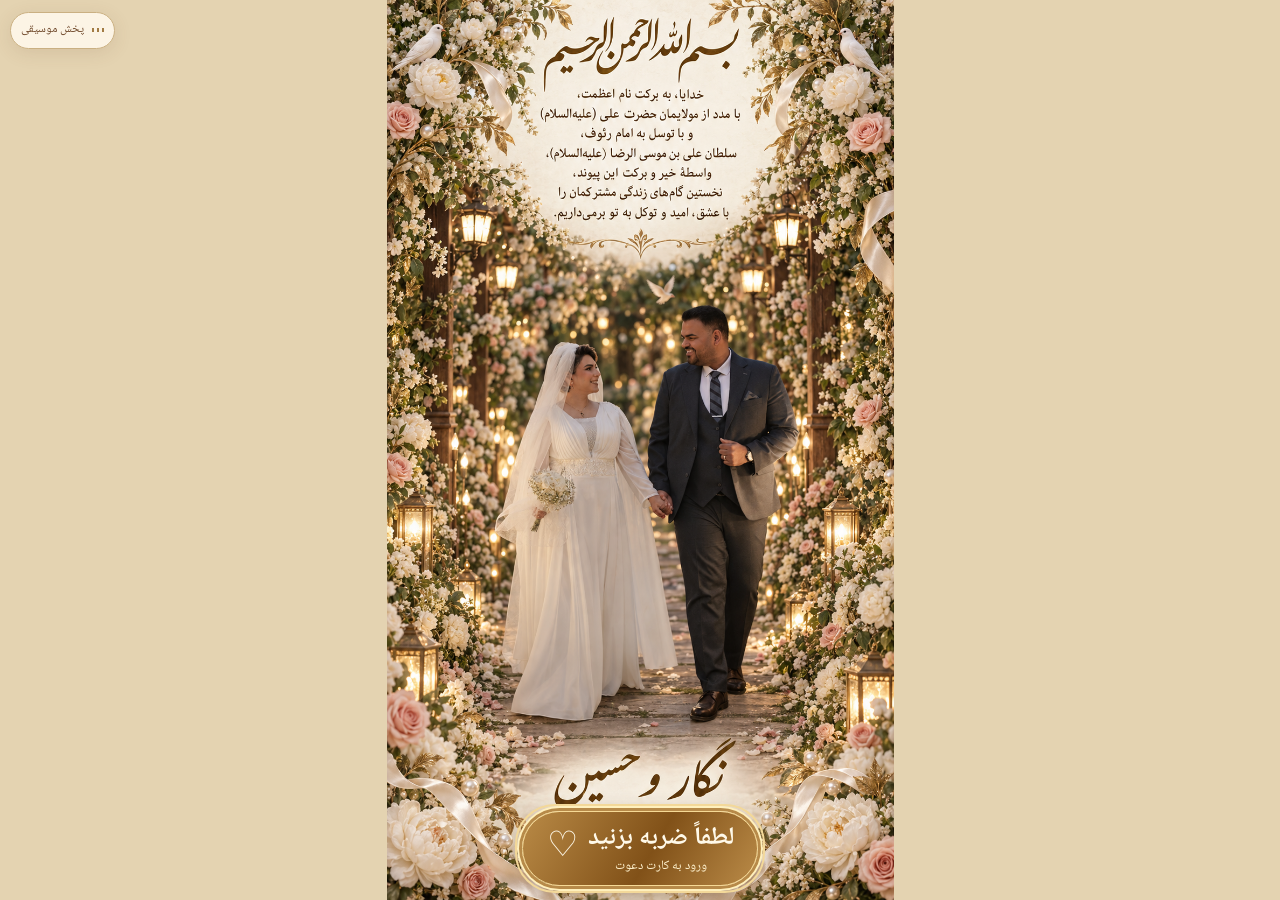
==== commit 253421ba: "Keep pulsing entry button below the couple names" ====
--- a/index.html
+++ b/index.html
@@ -3,7 +3,7 @@
 <head>
 <meta charset="utf-8"><meta name="viewport" content="width=device-width,initial-scale=1,viewport-fit=cover"><meta name="theme-color" content="#f6eedf"><meta name="referrer" content="no-referrer"><meta name="description" content="به جشن آغاز زندگی مشترک نگار و حسین دعوتید؛ چهارشنبه ۲۲ مهر ۱۴۰۵، باغ تالار قصر لِنا."><title>دعوت‌نامهٔ عاشقانهٔ نگار و حسین</title>
 <link rel="preload" href="assets/NotoNaskh.ttf" as="font" type="font/ttf" crossorigin><link rel="preload" href="assets/NotoNastaliq.ttf" as="font" type="font/ttf" crossorigin><link rel="stylesheet" href="wedding.css?v=9">
-<link rel="stylesheet" href="cover-motion.css?v=10c"><link rel="stylesheet" href="aqd.css?v=13"><link rel="stylesheet" href="navigation-cues.css?v=14"></head>
+<link rel="stylesheet" href="cover-motion.css?v=10c"><link rel="stylesheet" href="aqd.css?v=13"><link rel="stylesheet" href="navigation-cues.css?v=14b"></head>
 <body class="gate-open">
 <section class="cover" id="gate" aria-label="کاور دعوت‌نامه نگار و حسین">
 <img class="cover-photo" src="assets/cover.png" width="941" height="1672" fetchpriority="high" alt="نگار و حسین در میان گل‌های سفید و صورتی و پرندگان سفید؛ آغاز زندگی مشترک با عشق و توکل به خدا">
--- a/navigation-cues.css
+++ b/navigation-cues.css
@@ -1,5 +1,5 @@
 /* Clear entry and first-screen guidance, while preserving the invitation artwork. */
-.heart-button{width:236px;max-width:72%;min-height:62px;padding:8px 18px;gap:10px;bottom:max(3.5%,calc(env(safe-area-inset-bottom) + 12px));animation:entry-heartbeat 1.65s ease-in-out infinite;transform-origin:center;box-shadow:0 0 0 3px #b78a49,0 0 0 5px #fff0bd,0 8px 26px #53300c77;background:linear-gradient(120deg,#b98a46,#815118 55%,#ba8b48)}
+.heart-button{width:236px;max-width:72%;min-height:62px;padding:8px 18px;gap:10px;bottom:max(1.6%,calc(env(safe-area-inset-bottom) + 10px));animation:entry-heartbeat 1.65s ease-in-out infinite;transform-origin:center;box-shadow:0 0 0 3px #b78a49,0 0 0 5px #fff0bd,0 8px 26px #53300c77;background:linear-gradient(120deg,#b98a46,#815118 55%,#ba8b48)}
 .entry-copy{display:flex;flex-direction:column;align-items:center;line-height:1.45}.entry-copy strong{font:700 clamp(20px,5.5vw,25px)/1.5 Naskh,serif}.entry-copy small{font:400 13px/1.5 Naskh,serif;color:#fff2ce}.heart-button .button-heart{font-size:35px}.heart-button:before{content:'';position:absolute;inset:-8px;border:2px solid #f3d899;border-radius:inherit;pointer-events:none;animation:entry-halo 1.65s ease-out infinite}.cover.leaving .heart-button:before{animation:none}
 @keyframes entry-heartbeat{0%,50%,100%{transform:translateX(-50%) scale(.94)}12%{transform:translateX(-50%) scale(1.13)}23%{transform:translateX(-50%) scale(.98)}34%{transform:translateX(-50%) scale(1.08)}}
 @keyframes entry-halo{0%{transform:scale(.97);opacity:.8}75%,100%{transform:scale(1.16);opacity:0}}
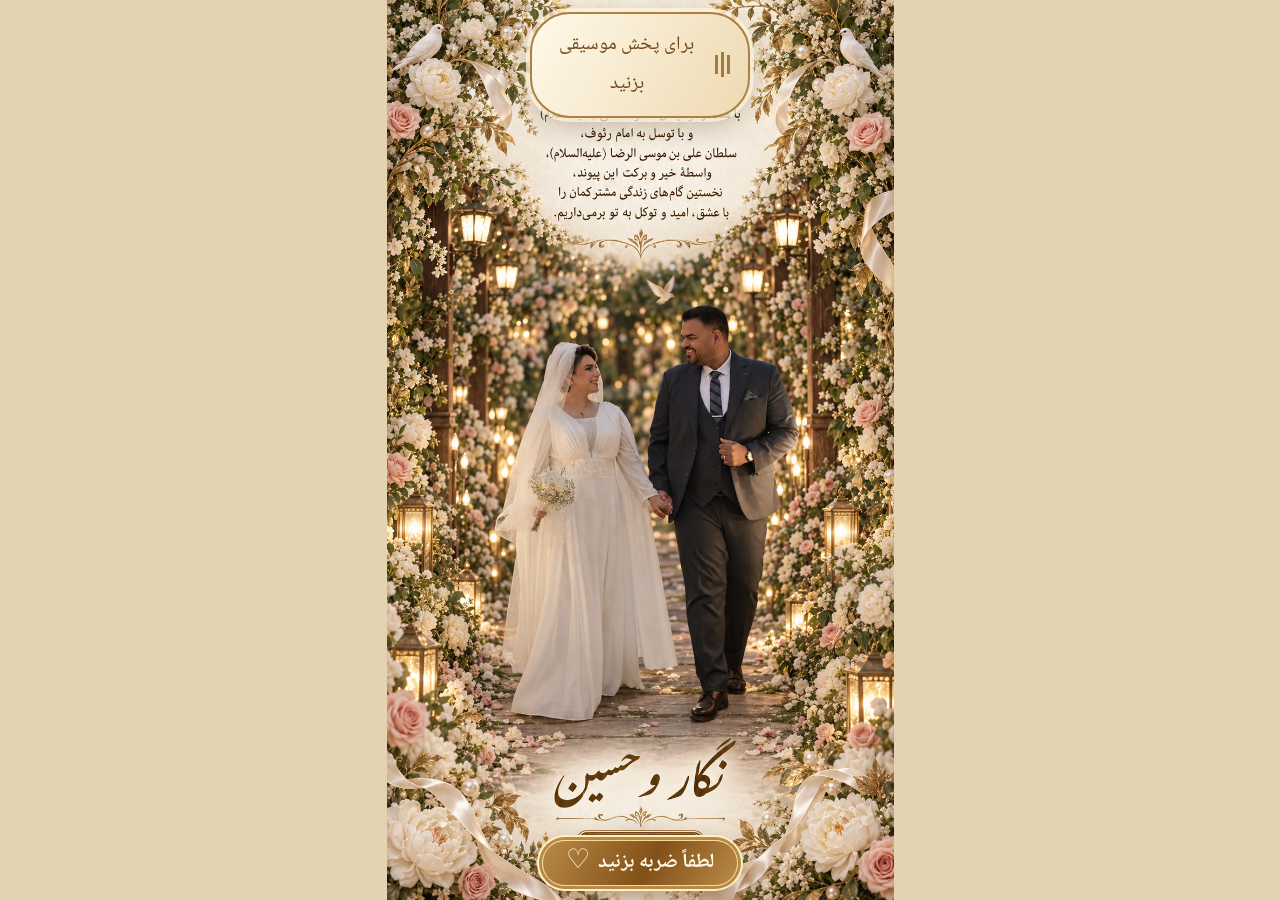
==== commit 66216cc4: "Guide cover music playback before the smaller entry pulse" ====
--- a/index.html
+++ b/index.html
@@ -3,8 +3,8 @@
 <head>
 <meta charset="utf-8"><meta name="viewport" content="width=device-width,initial-scale=1,viewport-fit=cover"><meta name="theme-color" content="#f6eedf"><meta name="referrer" content="no-referrer"><meta name="description" content="به جشن آغاز زندگی مشترک نگار و حسین دعوتید؛ چهارشنبه ۲۲ مهر ۱۴۰۵، باغ تالار قصر لِنا."><title>دعوت‌نامهٔ عاشقانهٔ نگار و حسین</title>
 <link rel="preload" href="assets/NotoNaskh.ttf" as="font" type="font/ttf" crossorigin><link rel="preload" href="assets/NotoNastaliq.ttf" as="font" type="font/ttf" crossorigin><link rel="stylesheet" href="wedding.css?v=9">
-<link rel="stylesheet" href="cover-motion.css?v=10c"><link rel="stylesheet" href="aqd.css?v=13"><link rel="stylesheet" href="navigation-cues.css?v=14b"></head>
-<body class="gate-open">
+<link rel="stylesheet" href="cover-motion.css?v=10c"><link rel="stylesheet" href="aqd.css?v=13"><link rel="stylesheet" href="navigation-cues.css?v=15"></head>
+<body class="gate-open music-intro">
 <section class="cover" id="gate" aria-label="کاور دعوت‌نامه نگار و حسین">
 <img class="cover-photo" src="assets/cover.png" width="941" height="1672" fetchpriority="high" alt="نگار و حسین در میان گل‌های سفید و صورتی و پرندگان سفید؛ آغاز زندگی مشترک با عشق و توکل به خدا">
 <div class="sr-only"><h1>به نام خدایی که نگار رو آفرید</h1><p>خدایا، به برکت نام اعظمت، با مدد از مولایمان حضرت علی علیه‌السلام و با توسل به امام رئوف، سلطان علی بن موسی الرضا علیه‌السلام، نخستین گام‌های زندگی مشترکمان را با عشق، امید و توکل به تو برمی‌داریم.</p></div>
@@ -84,9 +84,9 @@
 </main>
 <footer><p>۲۲ مهر ۱۴۰۵ <span aria-hidden="true">♡</span> آغازِ همیشهٔ ما</p></footer>
 </div>
-<button class="music-control paused" id="music-control" type="button" aria-label="پخش موسیقی" aria-pressed="false"><span class="music-bars" aria-hidden="true"><i></i><i></i><i></i></span><span id="music-label">پخش موسیقی</span></button>
-<audio id="cover-music" loop autoplay preload="auto"><source src="assets/cover-music-v8.mp3" type="audio/mpeg"></audio>
+<button class="music-control paused" id="music-control" type="button" aria-label="پخش موسیقی" aria-pressed="false"><span class="music-bars" aria-hidden="true"><i></i><i></i><i></i></span><span id="music-label">برای پخش موسیقی بزنید</span></button>
+<audio id="cover-music" loop preload="auto"><source src="assets/cover-music-v8.mp3" type="audio/mpeg"></audio>
 <audio id="music" loop preload="metadata"><source src="assets/shodi-nooram.mp3" type="audio/mpeg"></audio>
 <noscript><style>#gate{display:none!important}#card[hidden]{display:block!important}body{overflow:auto!important}.sky{display:none}</style><p>برای ثبت پاسخ، جاوااسکریپت مرورگر را فعال کنید.</p></noscript>
-<script src="guest.js?v=6"></script><script src="wedding.js?v=14"></script><script src="garden.js?v=9"></script>
+<script src="guest.js?v=6"></script><script src="wedding.js?v=15"></script><script src="garden.js?v=9"></script>
 <script src="living-cover.js?v=10c"></script></body></html>
--- a/navigation-cues.css
+++ b/navigation-cues.css
@@ -7,3 +7,11 @@
 .scroll-guide{position:fixed;z-index:90;bottom:max(15px,env(safe-area-inset-bottom));right:14px;max-width:calc(100vw - 145px);padding:9px 15px 12px;border:1px solid #b68c4e;border-radius:20px;background:#fff8eefa;color:#704819;box-shadow:0 4px 22px #84613640;font-family:Naskh,serif;line-height:1.6;transition:opacity .25s}.scroll-guide>span:first-child{display:block;font-size:13px}.scroll-guide strong{display:block;font-size:18px}.guide-arrow{display:block;font:700 29px/1 sans-serif;animation:guide-bounce 1.3s ease-in-out infinite}.scroll-guide:focus-visible,.scroll-hint:focus-visible{outline:3px solid #895927;outline-offset:4px}@keyframes guide-bounce{0%,100%{transform:translateY(-3px)}55%{transform:translateY(6px)}}
 @media(max-width:370px){.heart-button{width:215px;min-height:60px;padding:7px 12px}.scroll-guide{right:8px;padding:9px 10px;max-width:calc(100vw - 125px)}.scroll-guide strong{font-size:16px}.scroll-guide>span:first-child{font-size:12px}}
 @media(prefers-reduced-motion:reduce){.heart-button{animation:none;transform:translateX(-50%)}.heart-button:before,.guide-arrow,.scroll-hint .scroll-chevron{animation:none}}
+
+/* Music first: the entry cue starts only after the music control has docked. */
+.heart-button{width:196px;max-width:66%;min-height:46px;padding:4px 14px;gap:8px;animation:none;transform:translateX(-50%)}.entry-copy strong{font-size:20px;line-height:1.6}.entry-copy small{display:none}.heart-button .button-heart{font-size:27px}.heart-button:before{animation:none;opacity:0;inset:-5px}.entry-ready .heart-button{animation:entry-gentle-beat 1.75s ease-in-out infinite}.entry-ready .heart-button:before{animation:entry-halo 1.75s ease-out infinite}.cover.leaving .heart-button,.cover.leaving .heart-button:before{animation:none}
+@keyframes entry-gentle-beat{0%,50%,100%{transform:translateX(-50%) scale(.98)}12%{transform:translateX(-50%) scale(1.055)}23%{transform:translateX(-50%) scale(1)}34%{transform:translateX(-50%) scale(1.035)}}
+.gate-open .music-control{width:124px;min-height:35px;left:10px;top:max(12px,env(safe-area-inset-top));bottom:auto;transform:translateX(0);justify-content:center;transition:left .6s ease,transform .6s ease,width .6s ease,min-height .6s ease,padding .6s ease,box-shadow .6s ease,font-size .6s ease;animation:none}.gate-open.music-intro .music-control{left:50%;transform:translateX(-50%);width:220px;max-width:76vw;min-height:62px;padding:12px 18px;gap:12px;background:linear-gradient(120deg,#fff9e9,#eed9b2);color:#704518;border:2px solid #ac8043;font-size:19px;box-shadow:0 0 0 4px #fff5ddbb,0 8px 28px #59401555;animation:music-invitation-beat 1.65s ease-in-out infinite}.music-intro .music-bars{height:25px}.music-intro .music-bars i{width:3px;height:19px!important;animation-play-state:running}.music-intro .music-bars i:nth-child(2){height:25px!important}
+@keyframes music-invitation-beat{0%,50%,100%{scale:.97}12%{scale:1.07}23%{scale:1}34%{scale:1.045}}
+@media(max-width:370px){.heart-button{width:180px;min-height:44px;padding:3px 12px}.entry-copy strong{font-size:18px}.heart-button .button-heart{font-size:25px}.gate-open.music-intro .music-control{width:204px;min-height:58px;font-size:18px}}
+@media(prefers-reduced-motion:reduce){.gate-open.music-intro .music-control,.entry-ready .heart-button,.entry-ready .heart-button:before{animation:none}.gate-open .music-control{transition:none}}
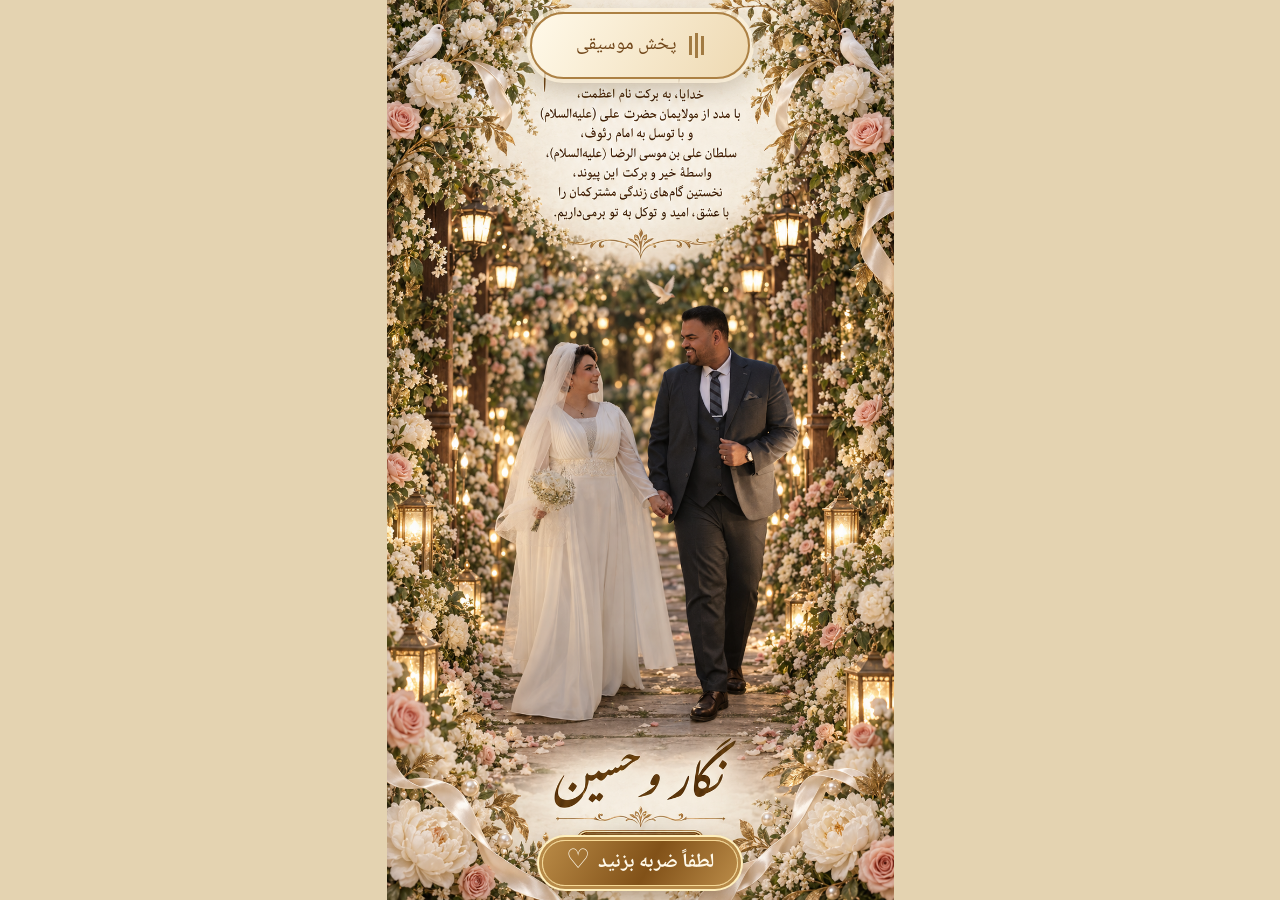
==== commit 7e222d5e: "Keep the introductory music label on one line" ====
--- a/index.html
+++ b/index.html
@@ -84,9 +84,9 @@
 </main>
 <footer><p>۲۲ مهر ۱۴۰۵ <span aria-hidden="true">♡</span> آغازِ همیشهٔ ما</p></footer>
 </div>
-<button class="music-control paused" id="music-control" type="button" aria-label="پخش موسیقی" aria-pressed="false"><span class="music-bars" aria-hidden="true"><i></i><i></i><i></i></span><span id="music-label">برای پخش موسیقی بزنید</span></button>
+<button class="music-control paused" id="music-control" type="button" aria-label="پخش موسیقی" aria-pressed="false"><span class="music-bars" aria-hidden="true"><i></i><i></i><i></i></span><span id="music-label">پخش موسیقی</span></button>
 <audio id="cover-music" loop preload="auto"><source src="assets/cover-music-v8.mp3" type="audio/mpeg"></audio>
 <audio id="music" loop preload="metadata"><source src="assets/shodi-nooram.mp3" type="audio/mpeg"></audio>
 <noscript><style>#gate{display:none!important}#card[hidden]{display:block!important}body{overflow:auto!important}.sky{display:none}</style><p>برای ثبت پاسخ، جاوااسکریپت مرورگر را فعال کنید.</p></noscript>
-<script src="guest.js?v=6"></script><script src="wedding.js?v=15"></script><script src="garden.js?v=9"></script>
+<script src="guest.js?v=6"></script><script src="wedding.js?v=15b"></script><script src="garden.js?v=9"></script>
 <script src="living-cover.js?v=10c"></script></body></html>
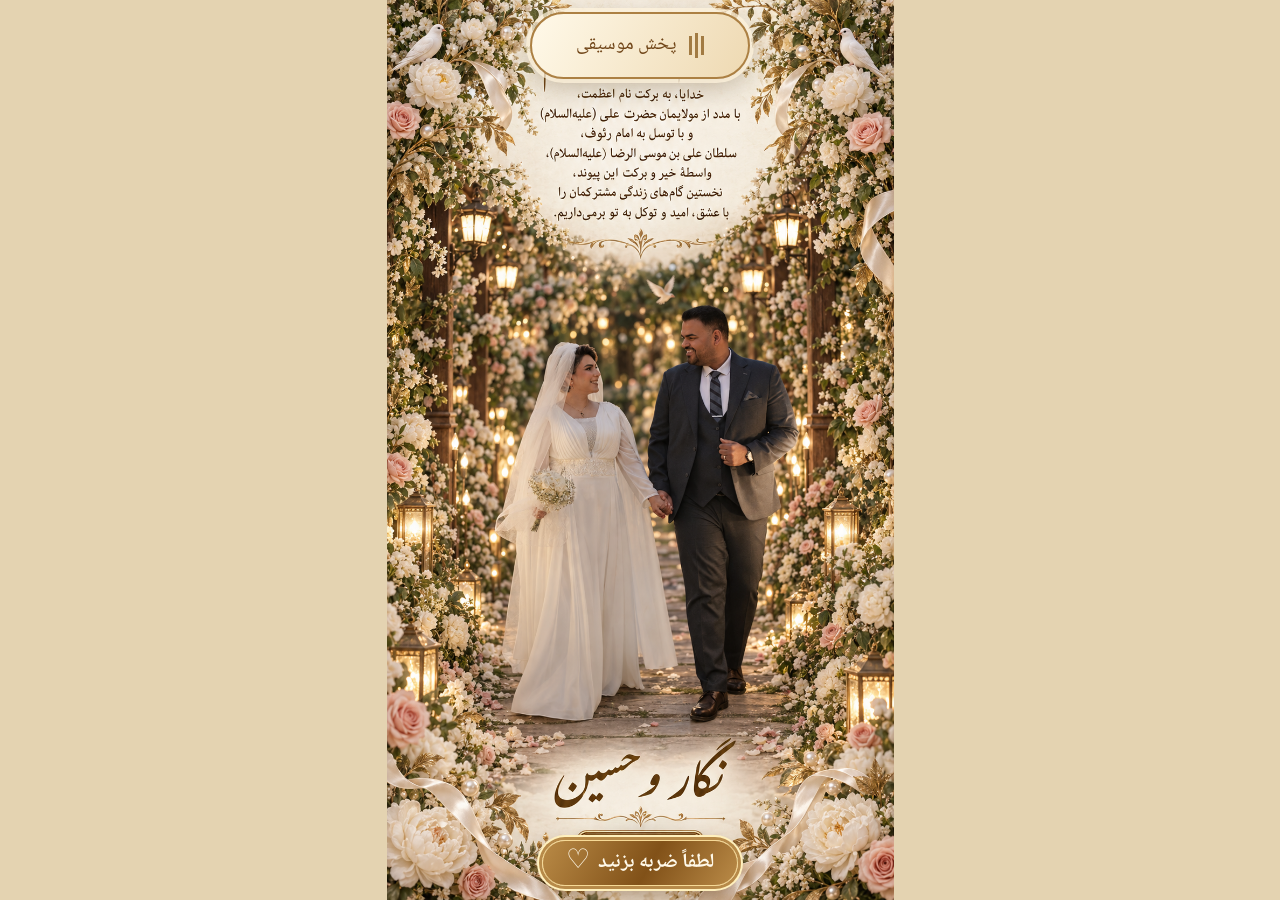
==== commit 5c1ead20: "Move Hossein and Negar closing signature to the final page" ====
--- a/index.html
+++ b/index.html
@@ -67,7 +67,7 @@
 <div class="honey" aria-hidden="true"><label>این قسمت را خالی بگذارید<input name="_gotcha" tabindex="-1" autocomplete="off"></label></div>
 <button class="gold-button submit-button" type="submit">ثبت پاسخ با مهر <span aria-hidden="true">♡</span></button><p class="form-status" id="form-status" role="status" aria-live="polite"></p>
 </form>
-<p class="farewell">ممنون که در قصهٔ زندگی ما حضور دارید؛<br>چه در کنارمان، چه با مهری که از دور می‌فرستید.</p><p class="calligraphy signature">با عشق، نگار و حسین</p>
+<p class="farewell">ممنون که در قصهٔ زندگی ما حضور دارید؛<br>چه در کنارمان، چه با مهری که از دور می‌فرستید.</p>
 </div></div></section>
 <section class="scene location-scene" id="location"><div class="floral-frame"><div class="focus-content">
 <p class="eyebrow">نشانیِ یک شب به‌یادماندنی</p><h2>قرارمان در باغ</h2>
@@ -80,6 +80,7 @@
 <a class="map-open" href="https://maps.app.goo.gl/c9f9Rj69gz3WzVfR7" target="_blank" rel="noopener noreferrer" aria-label="باز کردن نقشهٔ باغ تالار قصر لِنا در گوگل مپ"><span>لمس کنید؛ قرارمان اینجاست ↗</span></a>
 </div>
 <a class="gold-button map-button" href="https://www.google.com/maps/dir/?api=1&amp;destination=35.7189859%2C51.8824581&amp;travelmode=driving" target="_blank" rel="noopener noreferrer">مسیریابی از محل شما</a>
+<p class="calligraphy signature">با عشق، حسین و نگار</p>
 </div></div></section>
 </main>
 <footer><p>۲۲ مهر ۱۴۰۵ <span aria-hidden="true">♡</span> آغازِ همیشهٔ ما</p></footer>
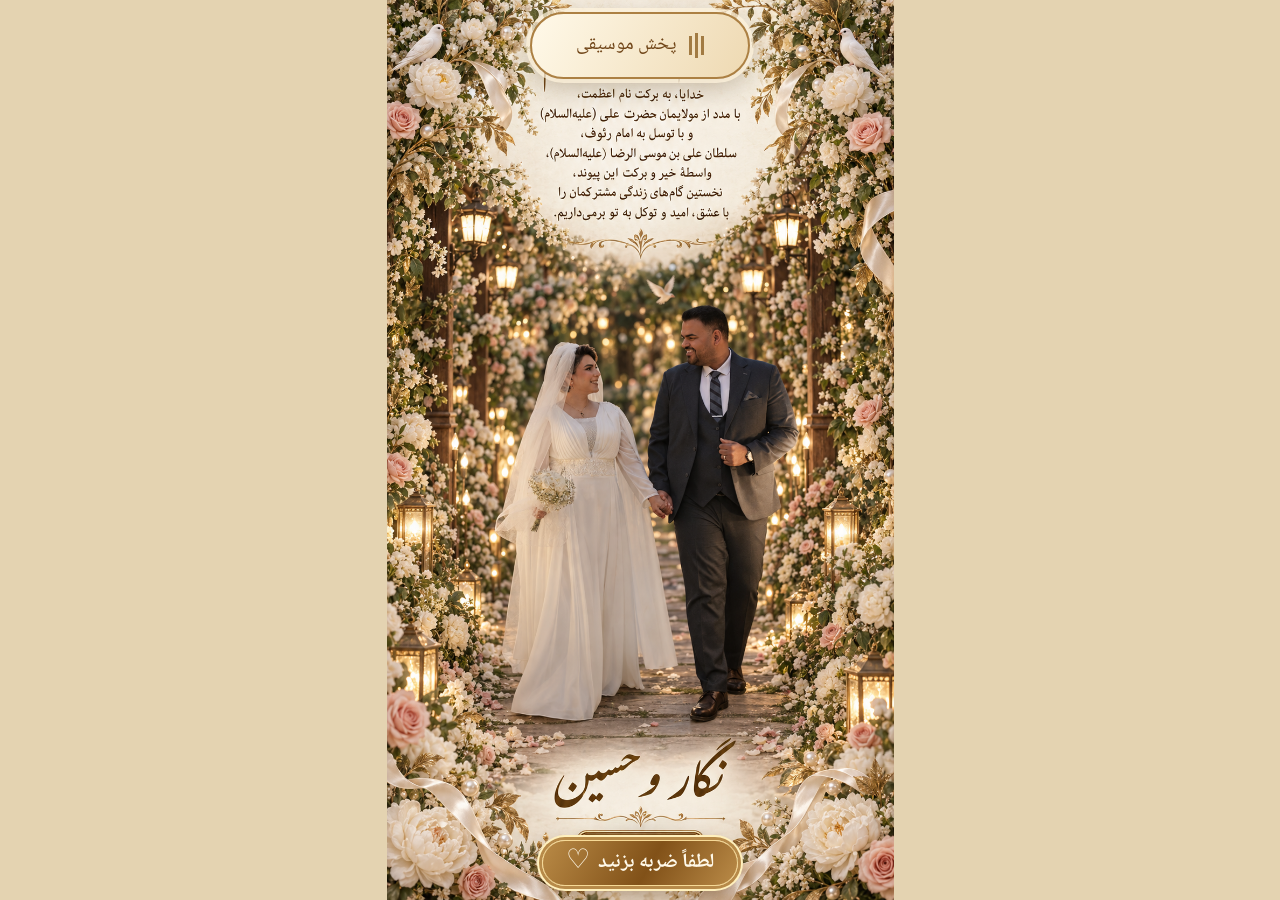
==== commit 0588506e: "Make RSVP report readable on mobile and prevent repeated successful submissions" ====
--- a/index.html
+++ b/index.html
@@ -89,5 +89,5 @@
 <audio id="cover-music" loop preload="auto"><source src="assets/cover-music-v8.mp3" type="audio/mpeg"></audio>
 <audio id="music" loop preload="metadata"><source src="assets/shodi-nooram.mp3" type="audio/mpeg"></audio>
 <noscript><style>#gate{display:none!important}#card[hidden]{display:block!important}body{overflow:auto!important}.sky{display:none}</style><p>برای ثبت پاسخ، جاوااسکریپت مرورگر را فعال کنید.</p></noscript>
-<script src="guest.js?v=6"></script><script src="wedding.js?v=15b"></script><script src="garden.js?v=9"></script>
+<script src="guest.js?v=6"></script><script src="wedding.js?v=19"></script><script src="garden.js?v=9"></script>
 <script src="living-cover.js?v=10c"></script></body></html>
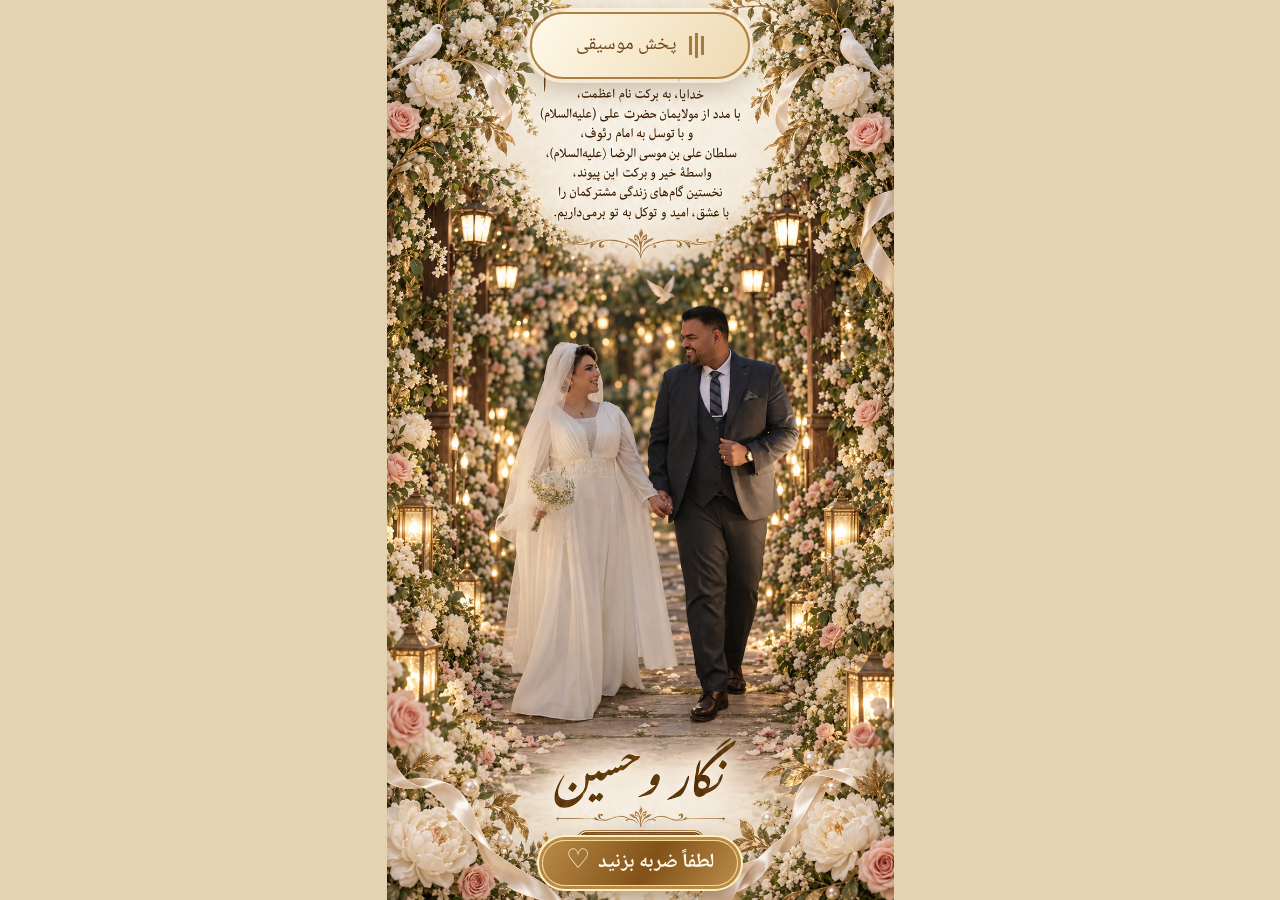
==== commit 34d5b7a9: "Connect wedding RSVPs and private manager report to Google" ====
--- a/index.html
+++ b/index.html
@@ -58,7 +58,7 @@
 <section class="scene rsvp-scene" id="rsvp"><div class="floral-frame"><div class="focus-content">
 <p class="eyebrow">چشم‌به‌راه پاسخ شما هستیم</p><h2>کنارمان خواهید بود؟</h2>
 <p>از همین حالا، به دیدنتان دل‌خوشیم. برای اینکه همه‌چیز را برای پذیرایی از شما و همراهان عزیزتان آماده کنیم، همین‌جا خبر آمدنتان را به ما بدهید.</p><p class="capacity" id="rsvp-capacity"></p>
-<form id="rsvp-form" action="https://formspree.io/f/mzezrgra" method="post">
+<form id="rsvp-form" action="#rsvp" method="post">
 <input type="hidden" name="_subject" value="پاسخ کارت عروسی نگار و حسین"><input type="hidden" name="guest_id" id="guest-id">
 <label for="rsvp-name">نام و نام خانوادگی شما</label><input name="name" id="rsvp-name" autocomplete="name" maxlength="160" required placeholder="نام عزیز شما">
 <fieldset class="attendance"><legend>در این شب کنار ما هستید؟</legend><label class="choice"><input type="radio" name="attendance" value="yes" required><span>با عشق، کنارتان هستیم</span></label><label class="choice"><input type="radio" name="attendance" value="no" required><span>از دور، به شادی‌تان دل می‌دهیم</span></label></fieldset>
@@ -89,5 +89,5 @@
 <audio id="cover-music" loop preload="auto"><source src="assets/cover-music-v8.mp3" type="audio/mpeg"></audio>
 <audio id="music" loop preload="metadata"><source src="assets/shodi-nooram.mp3" type="audio/mpeg"></audio>
 <noscript><style>#gate{display:none!important}#card[hidden]{display:block!important}body{overflow:auto!important}.sky{display:none}</style><p>برای ثبت پاسخ، جاوااسکریپت مرورگر را فعال کنید.</p></noscript>
-<script src="guest.js?v=6"></script><script src="wedding.js?v=19"></script><script src="garden.js?v=9"></script>
+<script src="guest.js?v=6"></script><script src="rsvp-connection.js?v=20"></script><script src="wedding.js?v=20"></script><script src="garden.js?v=9"></script>
 <script src="living-cover.js?v=10c"></script></body></html>
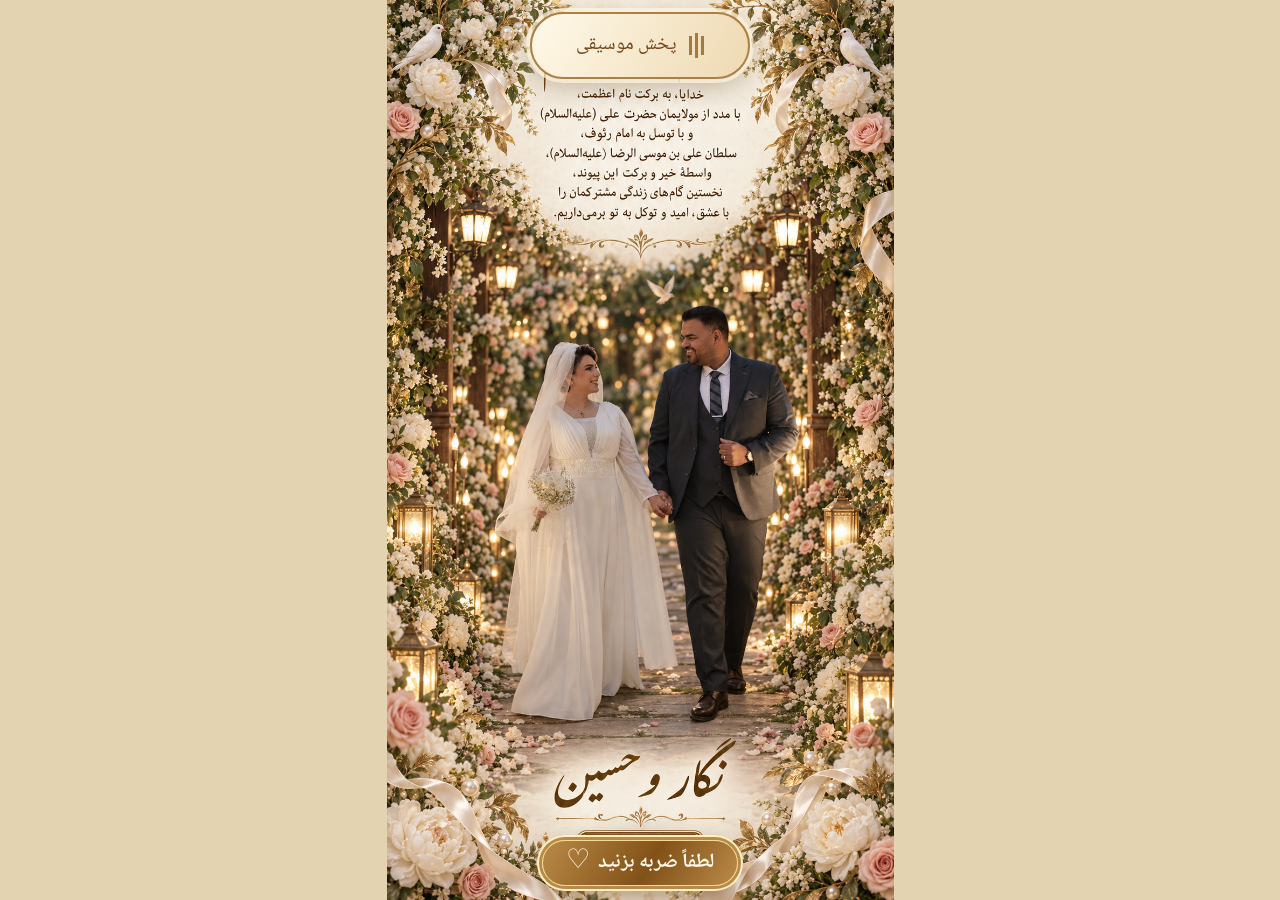
==== commit 44b5c85a: "Connect opt-in wedding notifications and management panel Add guest notification opt-in, home-screen" ====
--- a/index.html
+++ b/index.html
@@ -3,7 +3,7 @@
 <head>
 <meta charset="utf-8"><meta name="viewport" content="width=device-width,initial-scale=1,viewport-fit=cover"><meta name="theme-color" content="#f6eedf"><meta name="referrer" content="no-referrer"><meta name="description" content="به جشن آغاز زندگی مشترک نگار و حسین دعوتید؛ چهارشنبه ۲۲ مهر ۱۴۰۵، باغ تالار قصر لِنا."><title>دعوت‌نامهٔ عاشقانهٔ نگار و حسین</title>
 <link rel="preload" href="assets/NotoNaskh.ttf" as="font" type="font/ttf" crossorigin><link rel="preload" href="assets/NotoNastaliq.ttf" as="font" type="font/ttf" crossorigin><link rel="stylesheet" href="wedding.css?v=9">
-<link rel="stylesheet" href="cover-motion.css?v=10c"><link rel="stylesheet" href="aqd.css?v=13"><link rel="stylesheet" href="navigation-cues.css?v=15"></head>
+<link rel="stylesheet" href="cover-motion.css?v=10c"><link rel="stylesheet" href="aqd.css?v=13"><link rel="stylesheet" href="navigation-cues.css?v=15"><link rel="manifest" href="notification.webmanifest"><link rel="apple-touch-icon" href="notification-icon-192.png"><link rel="stylesheet" href="notifications.css?v=1"></head>
 <body class="gate-open music-intro">
 <section class="cover" id="gate" aria-label="کاور دعوت‌نامه نگار و حسین">
 <img class="cover-photo" src="assets/cover.png" width="941" height="1672" fetchpriority="high" alt="نگار و حسین در میان گل‌های سفید و صورتی و پرندگان سفید؛ آغاز زندگی مشترک با عشق و توکل به خدا">
@@ -90,4 +90,5 @@
 <audio id="music" loop preload="metadata"><source src="assets/shodi-nooram.mp3" type="audio/mpeg"></audio>
 <noscript><style>#gate{display:none!important}#card[hidden]{display:block!important}body{overflow:auto!important}.sky{display:none}</style><p>برای ثبت پاسخ، جاوااسکریپت مرورگر را فعال کنید.</p></noscript>
 <script src="guest.js?v=6"></script><script src="rsvp-connection.js?v=20"></script><script src="wedding.js?v=20"></script><script src="garden.js?v=9"></script>
-<script src="living-cover.js?v=10c"></script></body></html>
+<script src="living-cover.js?v=10c"></script><script src="notifications.js?v=1"></script></body></html>
+
--- a/notifications.css
+++ b/notifications.css
@@ -0,0 +1,2 @@
+.notification-box{margin-top:2rem;padding:1.4rem;border:1px solid #bba36b;border-radius:18px;background:#fffdf6;color:#45351e;font-family:inherit;text-align:right}.notification-box h3{font-size:1.5rem;margin:.2rem 0}.notification-box p{font-size:1rem;line-height:1.9}.notification-box button{font:inherit;font-size:1rem;min-height:44px;padding:.7rem 1rem;cursor:pointer}.notification-box button:disabled{opacity:.6;cursor:wait}.notification-box [hidden]{display:none!important}.notification-feed article{border-top:1px solid #dfd2b5;margin-top:1rem;padding-top:1rem}.notification-status{color:#70572b}.notification-admin{margin:1rem 0;padding:1.5rem;border:1px solid #bdab78;border-radius:16px;background:#fffdf7}.notification-admin h2{margin:0 0 1rem}.notification-admin label{display:block;margin:.7rem 0}.notification-admin input,.notification-admin select,.notification-admin textarea{width:100%;font:inherit;min-height:44px;padding:.65rem;border:1px solid #b8aa89;border-radius:8px;background:white}.notification-admin button{font:inherit;min-height:44px;padding:.6rem 1rem}.notification-admin article{margin-top:1rem;border-top:1px solid #d9cba8;padding-top:1rem}.notification-admin details{margin:.7rem 0}.notification-admin [hidden]{display:none!important}.notification-admin pre{white-space:pre-wrap;overflow-wrap:anywhere;font:inherit}.notification-admin .actions{display:flex;gap:.7rem;flex-wrap:wrap}
+.notification-dialog{max-width:min(90vw,540px);padding:1.8rem;border:1px solid #c4aa6c;border-radius:18px;background:#fffdf6;color:#45351e;direction:rtl;text-align:right;font:inherit}.notification-dialog::backdrop{background:rgb(10 30 35 / .6)}.notification-dialog p{font-size:1rem;line-height:1.9;white-space:pre-wrap}.notification-dialog button{font:inherit;min-height:44px;padding:.7rem 1.2rem;background:#173d4d;color:white;border:0;border-radius:8px}
